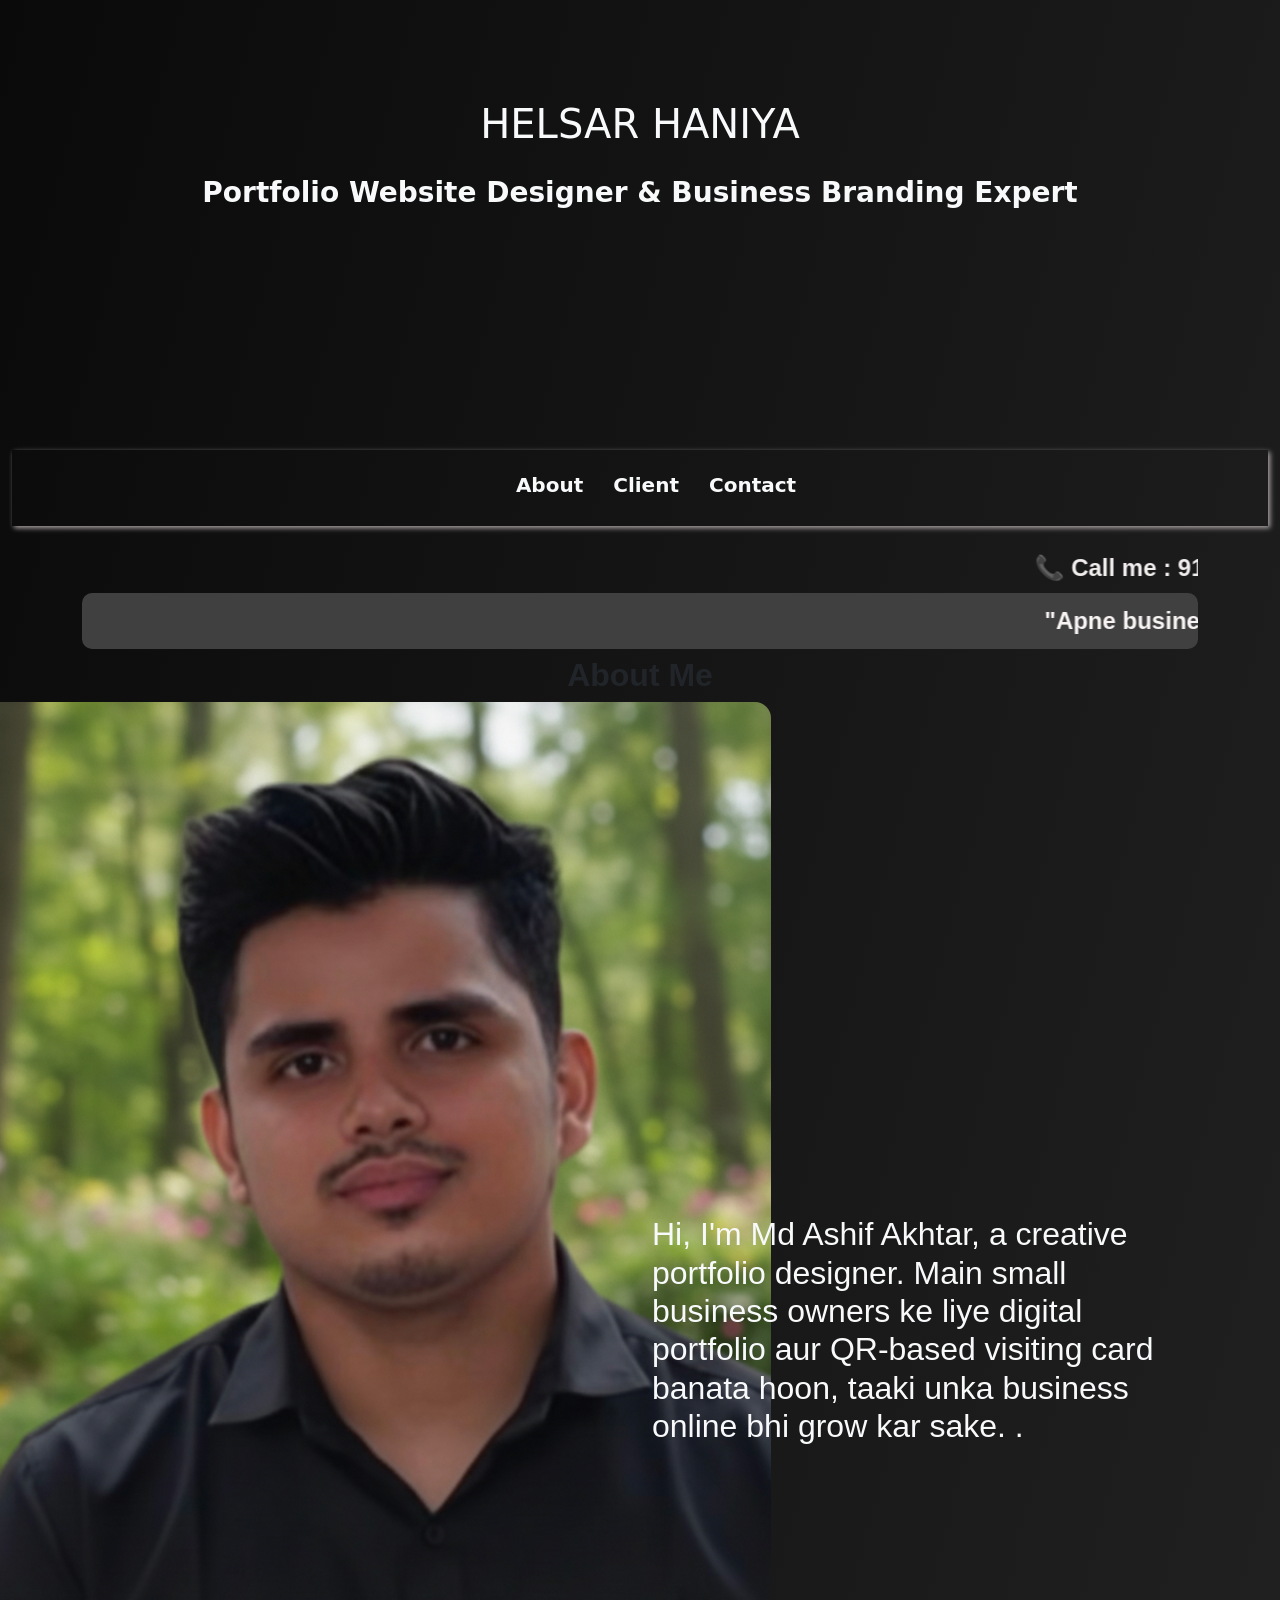
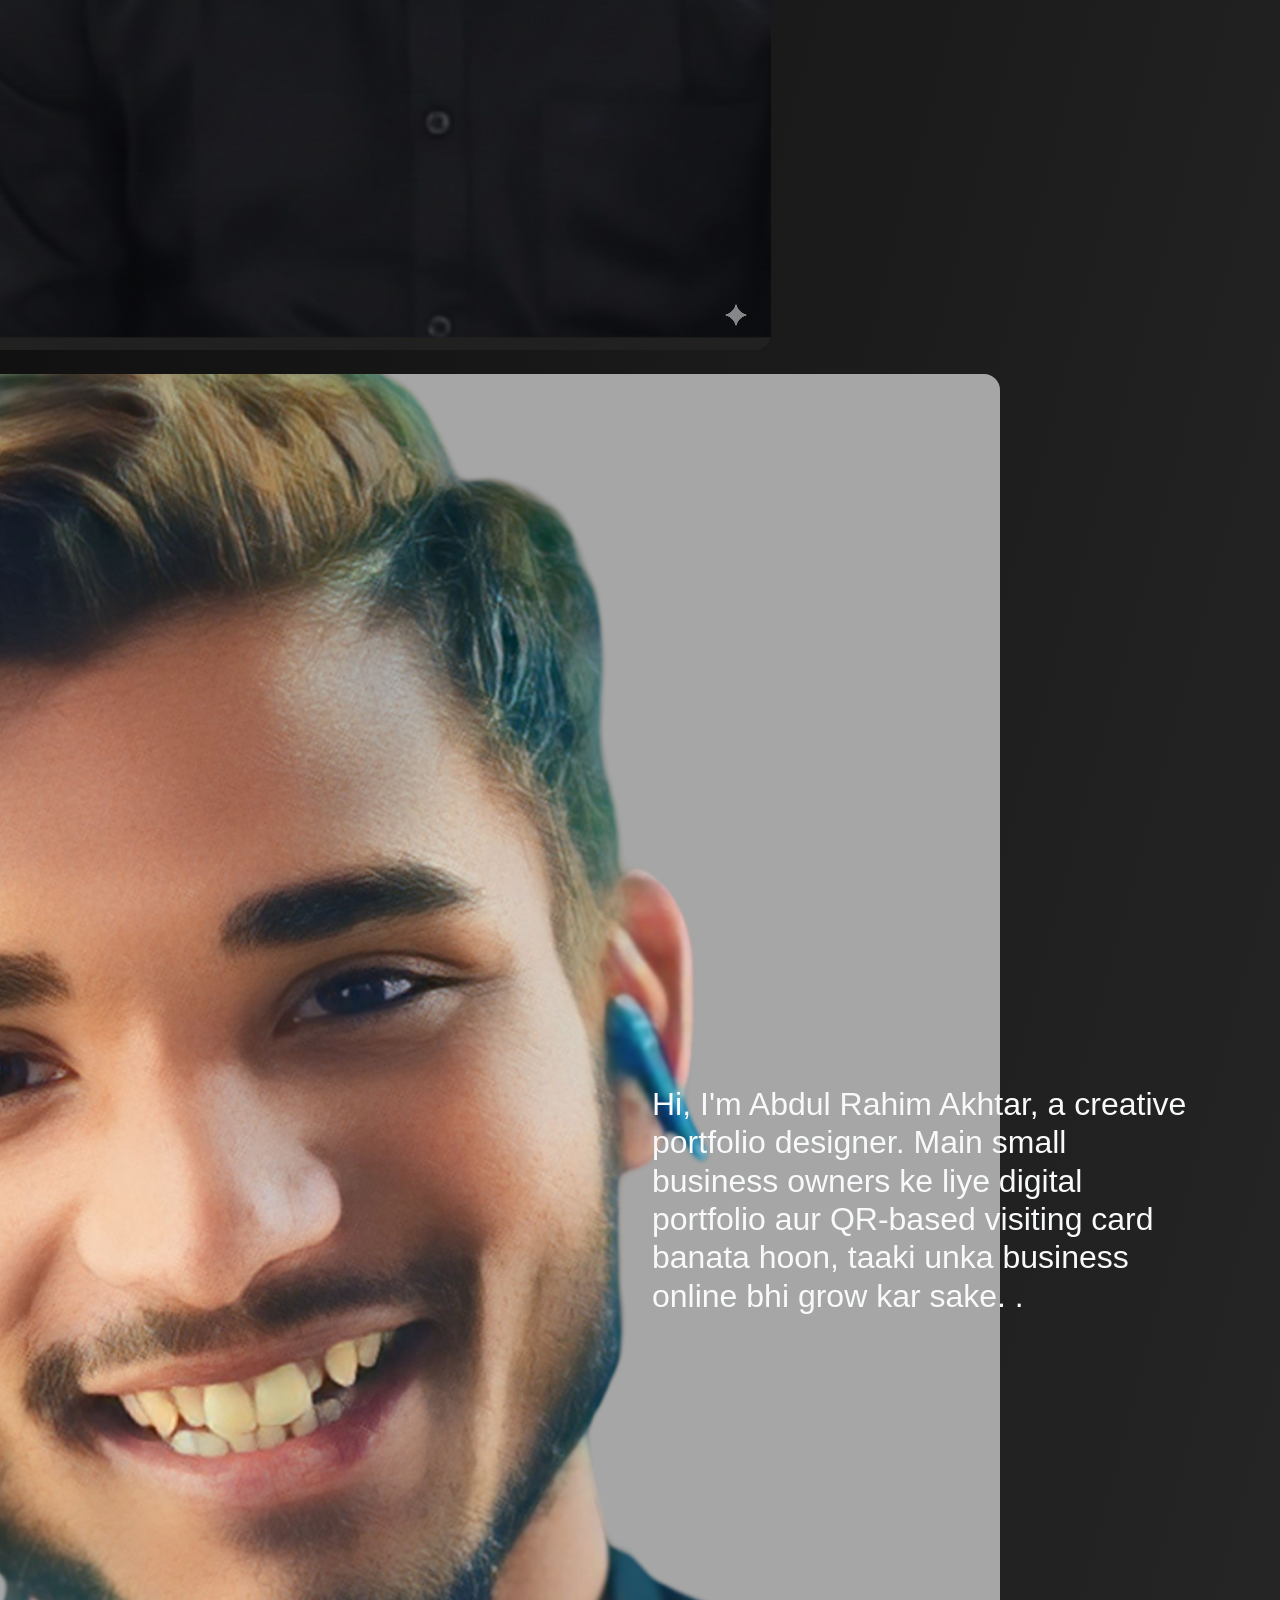
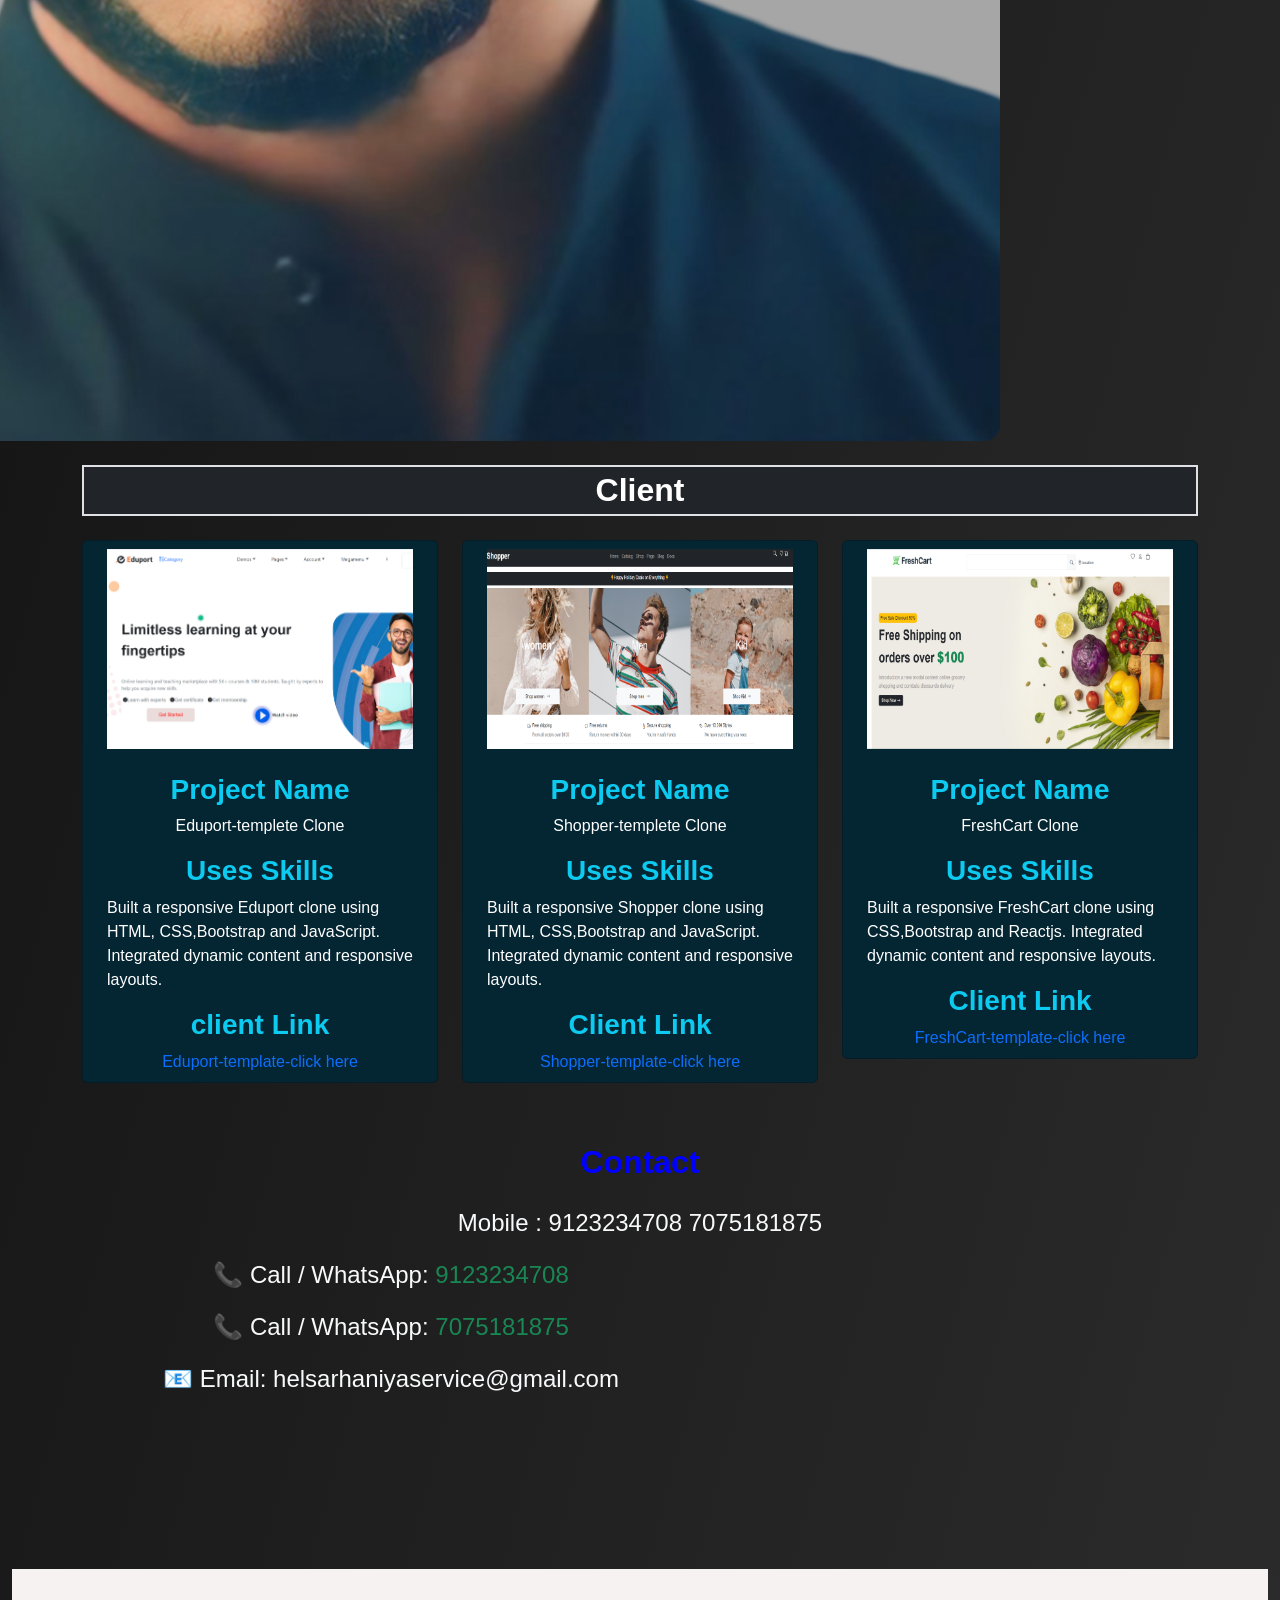
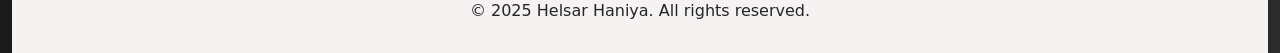
==== index.html @ 79b0de34 "Helsarhaniya" ====
<!DOCTYPE html>
<html lang="en">

<head>
  <meta charset="UTF-8">
  <meta name="viewport" content="width=device-width, initial-scale=1.0">
  <link href="https://cdn.jsdelivr.net/npm/bootstrap@5.3.2/dist/css/bootstrap.min.css" rel="stylesheet">
  <link rel="stylesheet" href="style.css">
  <link rel="stylesheet" href="https://cdn.jsdelivr.net/npm/bootstrap-icons@1.11.3/font/bootstrap-icons.css">

<link rel="stylesheet" href="https://cdnjs.cloudflare.com/ajax/libs/animate.css/4.1.1/animate.min.css"/>

<link href="https://unpkg.com/aos@2.3.1/dist/aos.css" rel="stylesheet">
<script src="https://unpkg.com/aos@2.3.1/dist/aos.js"></script>

  <script src="https://cdn.jsdelivr.net/npm/bootstrap@5.3.2/dist/js/bootstrap.bundle.min.js"></script>

  <title>HELSAR HANIYA | PORTFOLIO WEBSITE CREATOR</title>
</head>

<body class="container-fluid  text-white">
  <header class="col-12 col-sm-12 col-lg-12 animate__animated animate__fadeInDown">
    
    <h1 class="name text-light">HELSAR HANIYA</h1>
    <p class="fs-3 fw-bold skills mt-4 text-light">Portfolio Website Designer & Business Branding Expert</p>
   

  </header>

  <nav>
    <ul>
      <li><a class="text-light" href="#about">About</a></li>
       <li><a class="text-light" href="#project">Client</a></li>
      <li><a class="text-light" href="#Contacts">Contact</a></li>

    </ul>
  </nav>
  <div class="container text-light">
    <section id="about" class="about mt-4 ">
      <marquee behavior="scroll" direction="left" scrollamount="6" style="color:rgb(241, 237, 237); font-size:24px; font-weight:bold;">
   📞 Call me : 9123234708 | 7075181875
    
</marquee>
<marquee behavior="scroll" direction="left" scrollamount="6" style="background-color: rgb(65, 64, 64); color:rgb(249, 244, 244); font-size:24px; font-weight:bold; padding: 10px; border-radius: 10px;">
   "Apne business ka ek digital identity banayein! Custom Portfolio Website aur Visiting Card QR setup ke liye abhi contact karein"
</marquee>
 
      <h2 class="text-center fw-bold text-dark">About Me</h2>
      <div class="row">
        <div class="col-12 col-sm-6 col-lg-6 d-flex justify-content-center align-items-center">
          <img id="ashif" src="./image/ashif.png" class="rounded rounded-4"  alt="" data-aos="zoom-in">
        </div>

        <div id="intro" class="col-12 col-sm-6 col-lg-6 d-flex justify-content-center align-items-center">

          <h2 class="text-light mt-3"data-aos="fade-left">Hi, I'm Md Ashif Akhtar, a creative portfolio designer.  
Main small business owners ke liye digital portfolio aur QR-based visiting card banata hoon,  
taaki unka business online bhi grow kar sake.
            .</h2>
        </div>

          <div class="col-12 col-sm-6 col-lg-6 d-flex mt-4 justify-content-center align-items-center">
          <img id="abdul" src="./image/abdulrahim.PNG" class="rounded rounded-4"  alt="" data-aos="zoom-in">
        </div>

        <div id="intro" class="col-12 col-sm-6 col-lg-6 d-flex justify-content-center align-items-center">

          <h2 class="text-light mt-3"data-aos="fade-left">Hi, I'm Abdul Rahim Akhtar, a creative portfolio designer.  
Main small business owners ke liye digital portfolio aur QR-based visiting card banata hoon,  
taaki unka business online bhi grow kar sake.
            .</h2>
        </div>
      </div>
    </section>

    <section id="project">
          <h2 class="text-center fw-bold project border border-2 bg-dark text-white p-1 w-100 my-4">Client</h2>
          <div class="row">
            <div class="col-12 col-sm-12 col-lg-4 ">
              <div class="card px-4 py-2 technical-card">
                 <div class="carousel slide" data-bs-ride="carousel" id="eduport">
                  <div class="carousel-inner text-center">
                    <div class="carousel-item active " >
                      <img src="./image/edu-1.png"height="200" alt="">
                    </div>
                    <div class="carousel-item">
                      <img src="./image/edu-2.png"height="200" alt="">
                    </div>
                    <div class="carousel-item">
                      <img src="./image/edu-3.png"height="200" alt="">
                    </div>
                    <div class="carousel-item">
                      <img src="./image/edu-4.png"height="200" alt="">
                    </div>
                    <div class="carousel-item">
                      <img src="./image/edu-5.png"height="200" alt="">
                    </div>
                  </div>
                 </div>
                 <h3 class="text-center text-info mt-4 fw-bold">Project Name </h3>
                 <p class="text-center">Eduport-templete Clone</p>
                 <h3 class="text-center text-info fw-bold">Uses Skills</h3>
                 <p>Built a responsive Eduport clone using HTML, CSS,Bootstrap and JavaScript. Integrated dynamic content and responsive layouts.</p>
                 <h3 class="text-center text-info fw-bold">client Link</h3>
                  <a class="text-decoration-none text-center" href=" https://ashif82.github.io/eduport-tamplete/"target="_blank">Eduport-template-click here</a>
               
                 </div>
                 </div>

                 <div class="col-12 col-sm-12 col-lg-4 ">
                  <div class="card px-4 py-2 technical-card second-project">
                    <div class="carousel slide" data-bs-ride="carousel" id="eduport">
                      <div class="carousel-inner">
                        <div class="carousel-item active w-100">
                          <img src="./image/shopper-1.png"height="200"class="w-100" alt="">
                        </div>
                        <div class="carousel-item w-100">
                          <img src="./image/shopper-2.png"height="200"class="w-100" alt="">
                        </div>
                        <div class="carousel-item w-100">
                          <img src="./image/shopper-3.png"height="200"class="w-100" alt="">
                        </div>
                        <div class="carousel-item w-100">
                          <img src="./image/shopper-4.png"height="200"class="w-100" alt="">
                        </div>
                        <div class="carousel-item w-100">
                          <img src="./image/shopper-5.png"height="200"class="w-100" alt="">
                        </div>
                        <div class="carousel-item w-100">
                          <img src="./image/shoppper-6.png"height="200"class="w-100" alt="">
                        </div>
                      </div>
                    </div>
                    <h3 class="text-center text-info mt-4 fw-bold">Project Name </h3>
                    <p class="text-center">Shopper-templete Clone</p>
                    <h3 class="text-center text-info fw-bold">Uses Skills</h3>
                    <p>Built a responsive Shopper clone using HTML, CSS,Bootstrap and JavaScript. Integrated dynamic content and responsive layouts.</p>
                    <h3 class="text-center text-info fw-bold">Client Link</h3>
                     <a class="text-decoration-none text-center" href="https://ashif82.github.io/shopper-template/"target="_blank">Shopper-template-click here</a>
                    
                  </div>
                 </div>

                 <div class="col-12 col-sm-12 col-lg-4 ">
                  <div class="card px-4 py-2 technical-card second-project">
                    <div class="carousel slide" data-bs-ride="carousel" id="eduport">
                      <div class="carousel-inner">
                        <div class="carousel-item active w-100">
                          <img src="./image/freshcart1.png"height="200"class="w-100" alt="">
                        </div>
                        <div class="carousel-item w-100">
                          <img src="./image/freshcart2.png"height="200"class="w-100" alt="">
                        </div>
                        <div class="carousel-item w-100">
                          <img src="./image/freshcard3.png"height="200"class="w-100" alt="">
                        </div>
                        <div class="carousel-item w-100">
                          <img src="./image/freshcard4.png"height="200"class="w-100" alt="">
                        </div>
                      </div>
                    </div>
                    <h3 class="text-center text-info mt-4 fw-bold">Project Name </h3>
                    <p class="text-center">FreshCart Clone</p>
                    <h3 class="text-center text-info fw-bold">Uses Skills</h3>
                    <p>Built a responsive FreshCart clone using  CSS,Bootstrap and Reactjs. Integrated dynamic content and responsive layouts.</p>
                    <h3 class="text-center text-info fw-bold">Client Link</h3>
                     <a class="text-decoration-none text-center" href="https://ashif82.github.io/ReactProject/"target="_blank">FreshCart-template-click here</a>
                    
                  </div>
                 </div>
          </div>
        </section>
    </section>

    <section id="Contacts" class="l-contect">
      <div class="row">
        <h2 class="contact text-center">Contact</h2>
      <p class="text-center fs-4"></p>
      <p class="text-center fs-4">Mobile : 9123234708 7075181875</p>

      <div >
      <div class="col-12 col-md-6 col-lg-6">
        <p class="text-center fs-4">📞 Call / WhatsApp: <a href="https://wa.me/9123234708" class="text-decoration-none text-success">9123234708</a></p>
         <p class="text-center fs-4">📞 Call / WhatsApp: <a href="https://wa.me/9123234708" class="text-decoration-none text-success">7075181875</a></p>
      </div>
<div  class="col-12 col-md-6 col-lg-6">
  <p class="text-center fs-4">📧 Email: <a href="mailto:ashif.helsarhaniyaservice.com" class="text-decoration-none text-light">helsarhaniyaservice@gmail.com</a></p>
</div>

      </div>
      </div>

      <div class="row mt-4">
        <div class="col-12 col-sm-6 col-lg-6 ">
          <img src="./image/2.png" width="100%" alt="">
        </div>
        <div class="col-12 col-sm-6 col-lg-6" id="visiting-card"data-aos="fade-right">
          <img src="./image/1.png" width="100%" alt="">
        </div>


      </div>
       <div class="row mt-4">
        <div class="col-12 col-sm-6 col-lg-6 ">
          <img src="./image/2.png" width="100%" alt="">
        </div>
        <div class="col-12 col-sm-6 col-lg-6" id="visiting-card"data-aos="fade-right">
          <img src="./image/1.png" width="100%" alt="">
        </div>


      </div>


    </section>


  </div>
  <script>
  AOS.init({
    duration: 1200, // animation time
    once: true // ek hi baar chale
  });
</script>

  <footer class="text-center text-dark">
    &copy; 2025 Helsar Haniya. All rights reserved.
  </footer>
</body>

</html>
---- style.css ----
*{
    padding: 0;
    margin: 0;
}
body{
    background: linear-gradient(to bottom right, #0a0a0a, #2b2b2b);
  color: white;
    overflow-x: hidden;
   
}

@media(max-width:600px){
    .container-fluid{
        overflow-x: hidden;
    }
   header{
   width: 100%;
    background-image: url("https://mytasker.com/assets/images/WD-D-banner.jpg");
  
    
    height: 550px !important;
    color: rgb(14, 14, 14);
    padding: 100px 20px;
    text-align: center;
   } 
   #ashif{
    width: 100%;
    height: 600px !important;
   }
     #abdul{
    width: 100%;
    height: 500px !important;
   }
  
  
   nav ul{
    display: flex;
    flex-direction: column;
    gap: 5px !important;
   }
   .ts{
    font-size: 20px;
    padding: 0px;
    /* margin-top: 20px; */
}
.tss{
    margin-top: 20px;
}
.abouts{
    margin-top: 15px;
    font-family:system-ui, -apple-system, BlinkMacSystemFont, 'Segoe UI', Roboto, Oxygen, Ubuntu, Cantarell, 'Open Sans', 'Helvetica Neue', sans-serif;
}

   
}
@media(max-width:800px){
    header{
     height: 300px !important;
    } 
   
    nav ul{
     display: flex;
     flex-direction: column;
     gap: 5px !important;
    }
    .second-project{
        margin-top: 20px;
    }
    .ts{
        font-size: 20px;
        padding: 30px;  
    }
    .tss{
        margin-top: 20px;
    }
    #visiting-card{
        margin-top: 20px;
    }
     #ashif{
    width: 100%;
    height: 400px;
   }
     #abdul{
    width: 100%;
    height: 400px;
   }
  
   
    
 }
 @media(min-width:800px){
    .ts{
        font-size: 18px;
        padding: 70px;
 
    }
    .tss{
        margin-top: 10px;
    }
   
 }
header{
    width: 100%;
    background-image: url("https://mytasker.com/assets/images/WD-D-banner.jpg");
    background-position:center;
    background-size:cover;
    background-repeat:no-repeat;
    
    height: 450px;
    color: rgb(14, 14, 14);
    padding: 100px 20px;
    text-align: center;
    
} 
nav{
    box-shadow: 2px 2px 5px rgb(175, 167, 167);
    padding: 10px;
   }
nav ul{
    display: flex;
    justify-content: center;
    gap: 30px;
}
nav ul li{
    list-style: none;
    margin-top: 10px;
    font-weight:700;
    font-size: 20px;
}
nav ul li a{
   text-decoration: none;
   color: black;
  
}
.container{
    font-family:arial
}

.Door ,.Windows,.about-me ,.html , .css , .javascript , .reactjs , .bootstrap , .mysql,.contact{
    color:blue;
    font-weight: bold;
}
.technical-card{
    transition: 0.5s;
    background-color: rgb(4, 37, 50);
    color: white;
}
.technical-card:hover{
    box-shadow: 2px 2px 5px 2px rgb(224, 224, 226), -2px -2px 5px 2px rgb(224, 224, 226);
    transform: translateY(-10px);
    transition: 0.5s;
}
/* section{
    width: 85%;
  margin: auto;
} */
.l-contect{
    padding: 60px 60px;
    font-family: arial;
}
footer{
    background-color: rgb(247, 242, 242);
    padding: 30px 20px;
}
@keyframes profils {
    from {
      opacity: 0;
      transform: translateX(-500px)translateY(360px);
    }
    to {
      opacity: 1;
      transform: translateX(0)translateY(0); 
    }
  }
  @keyframes about {
    from{
        opacity: 0;
        transform: translateX(500px)translateY(-360px);
    }
    to{
        opacity: 1;
        transform: translateX(0)translateY(0);
    } 
  }
  @keyframes name{
    from{
        opacity: 0;
        transform: translateY(-15px);
    }
    to{
        opacity: 1;
        transform: translateY(0);
    }
  }
  @keyframes skill{
    from{
        opacity: 0;
        transform: translateY(-15px);
    }
    to{
        opacity: 1;
        transform: translateY(0);
       
    }
  }
 
  #intro{
    font-family:'Gill Sans', 'Gill Sans MT', Calibri, 'Trebuchet MS', sans-serif;
  }
  .profiles{
    animation: profils 4s ease-in-out;
  }
  .abouts{
    animation: about 4s ease-in-out;
    font-family: arial;
  }
  .name{
    animation: name 2s ease-in-out;
  }
  .skills{
    animation: skill 5s  ease-in-out ;
  }
  #t-skills{
    margin-top: 50px;
  }
  #giticon{
    display: flex;
    justify-content: center;
    align-items: center;  
}
#door{
    margin-top: 60px;
    
}

   #select{
    display: flex;
    gap: 25px;
    overflow-x: auto;
    overflow-y: hidden;
    padding: 14px;
    scroll-behavior: smooth;
    -webkit-overflow-scrolling: touch;
    scroll-snap-type: x mandatory; 
  }
  #select::-webkit-scrollbar {
  display: none;        
}
.images{
    border: 10px solid rgb(228, 222, 222);
      transition: all 0.5s ease-in-out;
}
.images:hover{
    width:220px ;
    height: 220px;
   

}
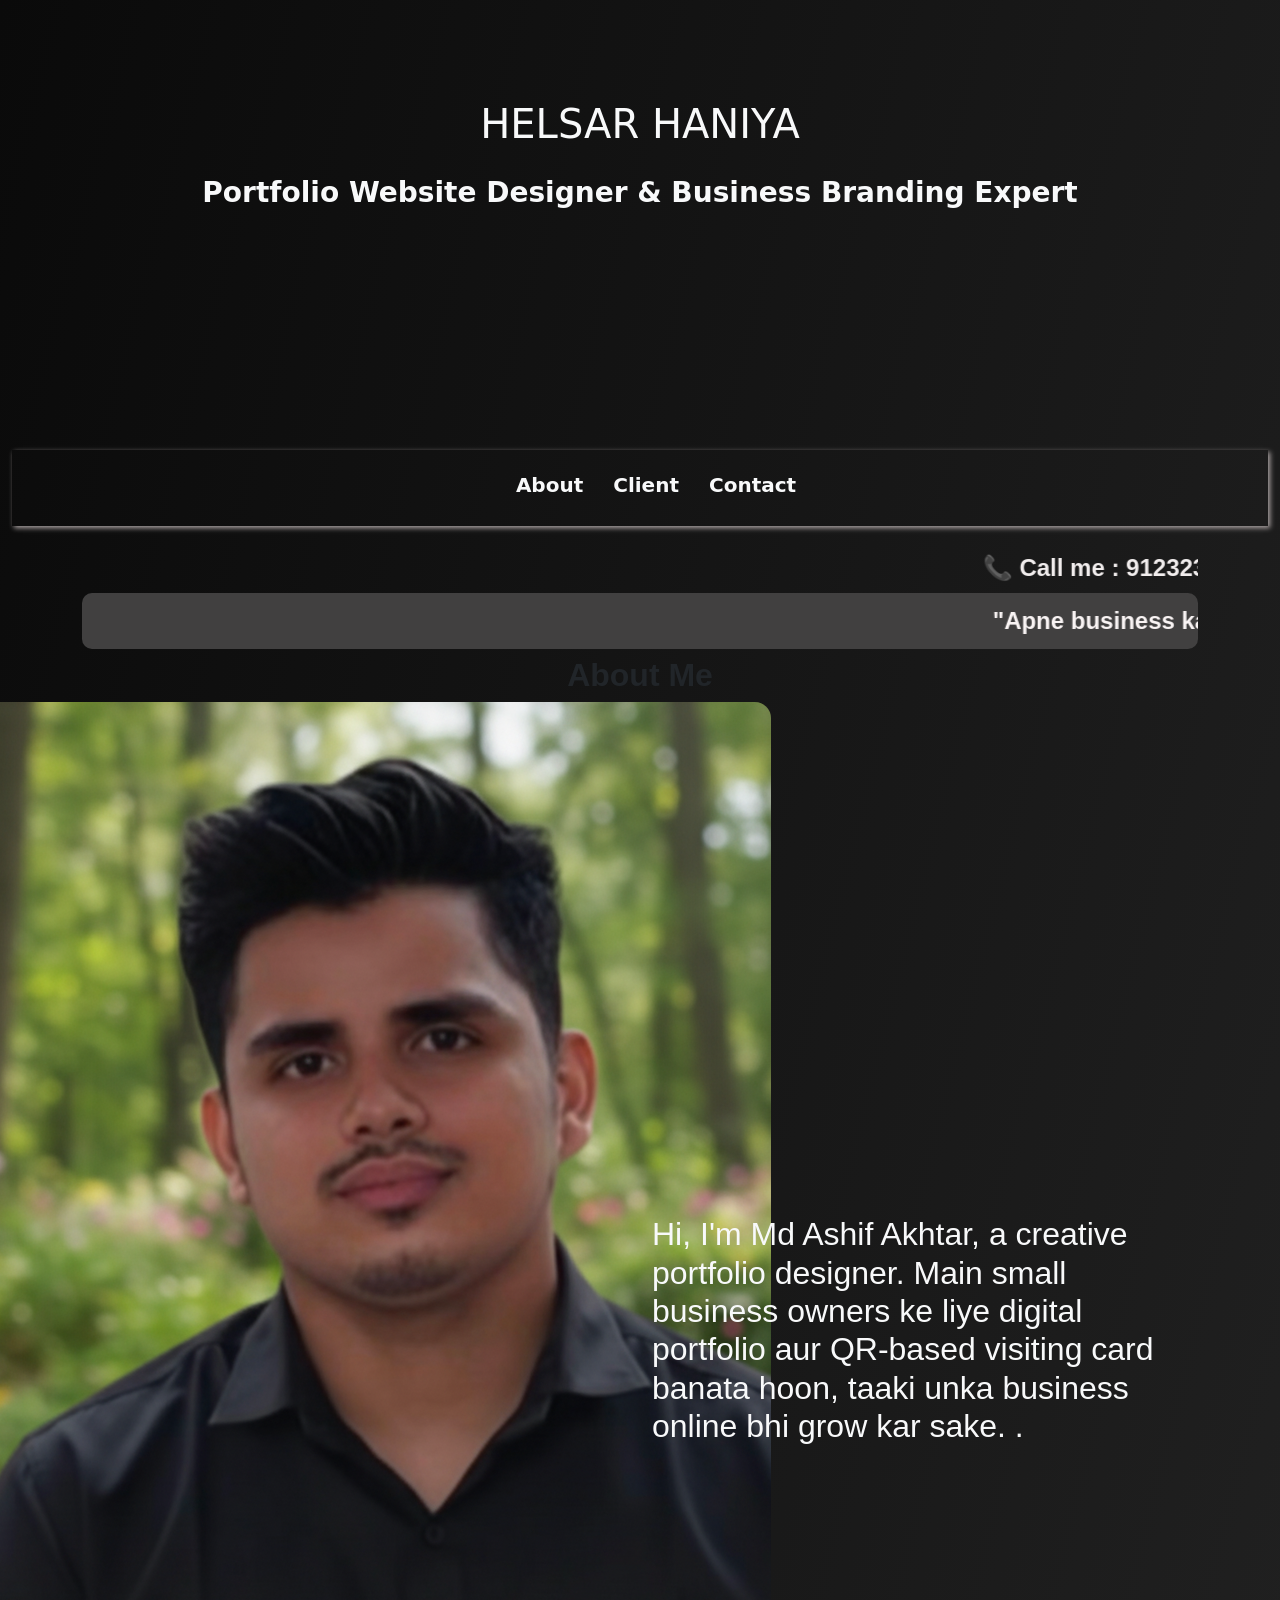
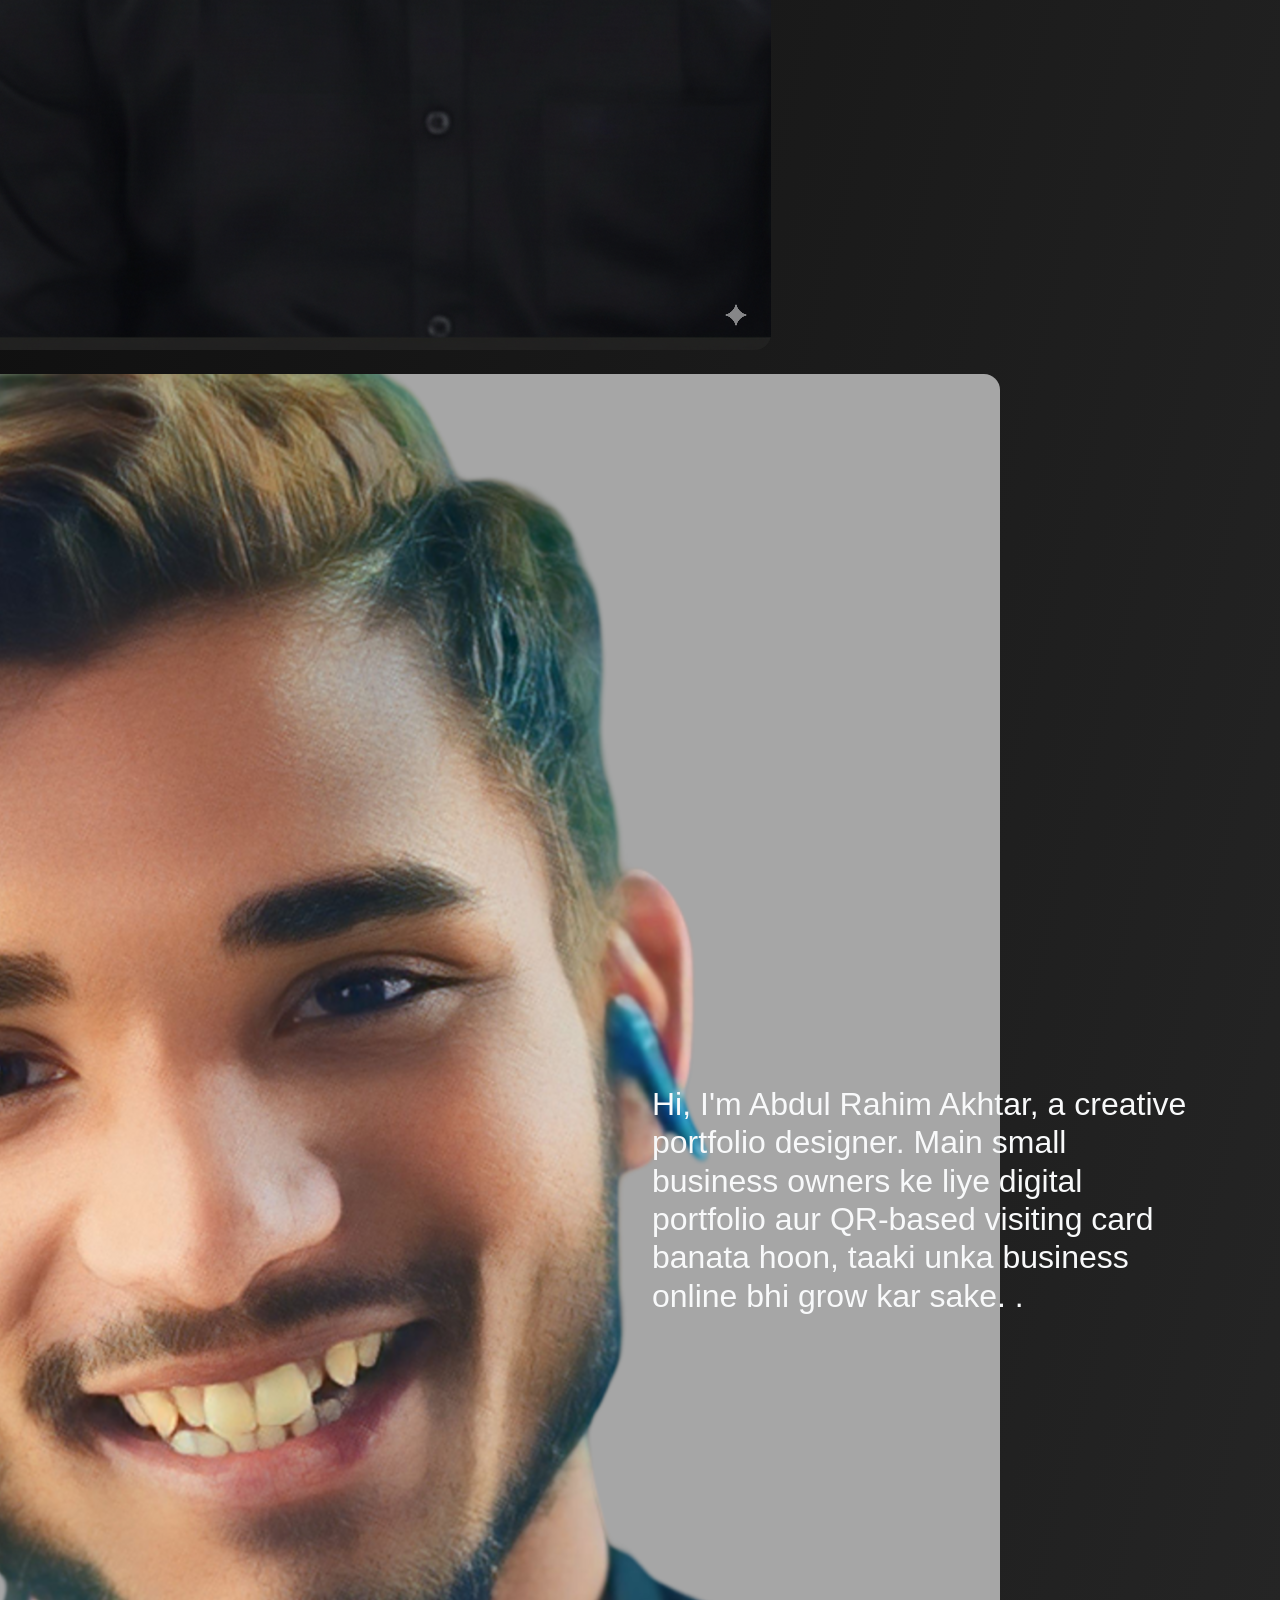
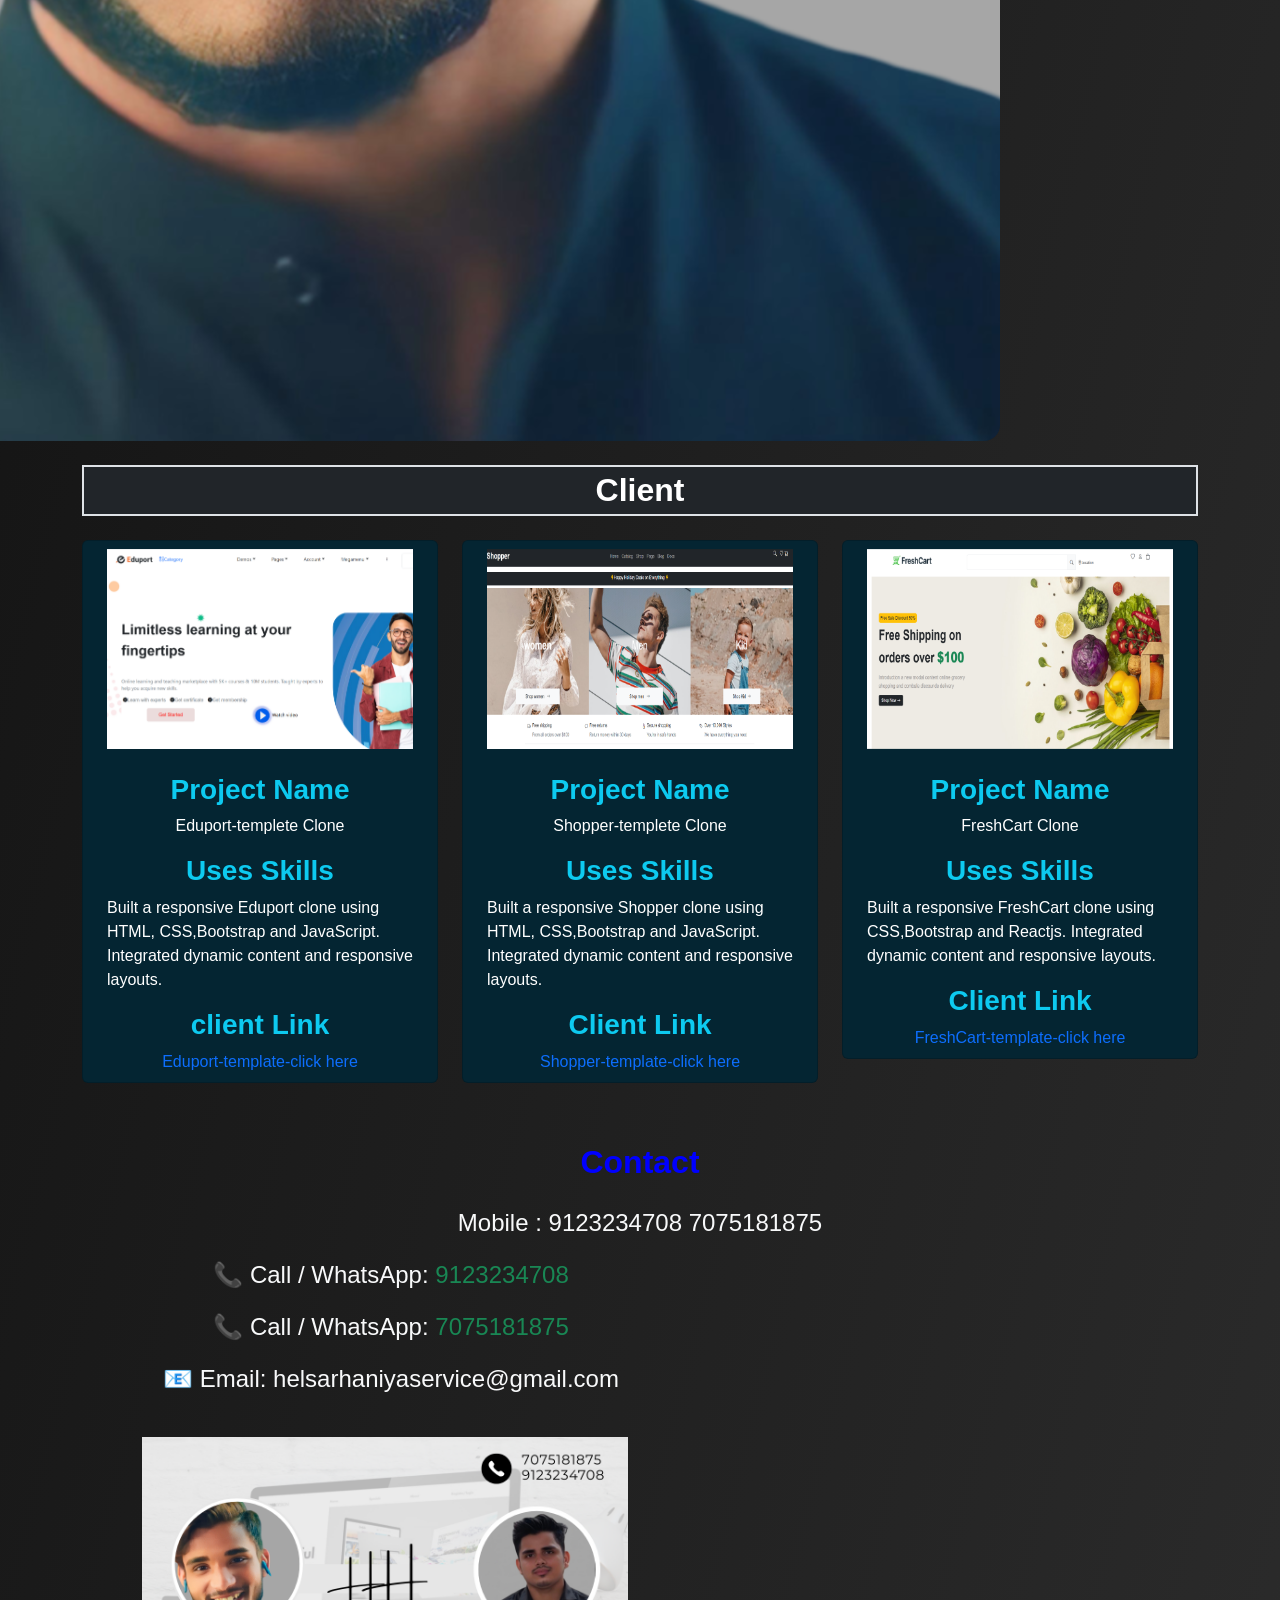
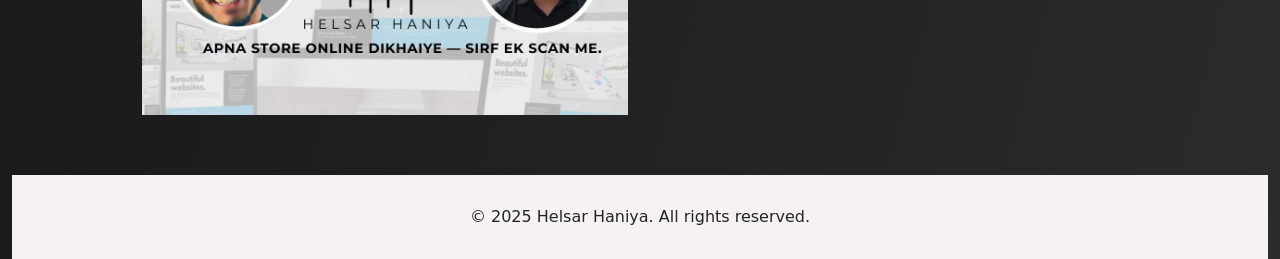
==== commit 87db7cf2: "added qe" ====
--- a/index.html
+++ b/index.html
@@ -190,22 +190,13 @@
       </div>
       </div>
 
-      <div class="row mt-4">
-        <div class="col-12 col-sm-6 col-lg-6 ">
-          <img src="./image/2.png" width="100%" alt="">
-        </div>
-        <div class="col-12 col-sm-6 col-lg-6" id="visiting-card"data-aos="fade-right">
-          <img src="./image/1.png" width="100%" alt="">
-        </div>
-
-
-      </div>
+     
        <div class="row mt-4">
         <div class="col-12 col-sm-6 col-lg-6 ">
-          <img src="./image/2.png" width="100%" alt="">
+          <img src="./image/1.png" width="100%" height="" alt="">
         </div>
         <div class="col-12 col-sm-6 col-lg-6" id="visiting-card"data-aos="fade-right">
-          <img src="./image/1.png" width="100%" alt="">
+          <img src="./image/2.png" width="100%" height="" alt="">
         </div>
 
 
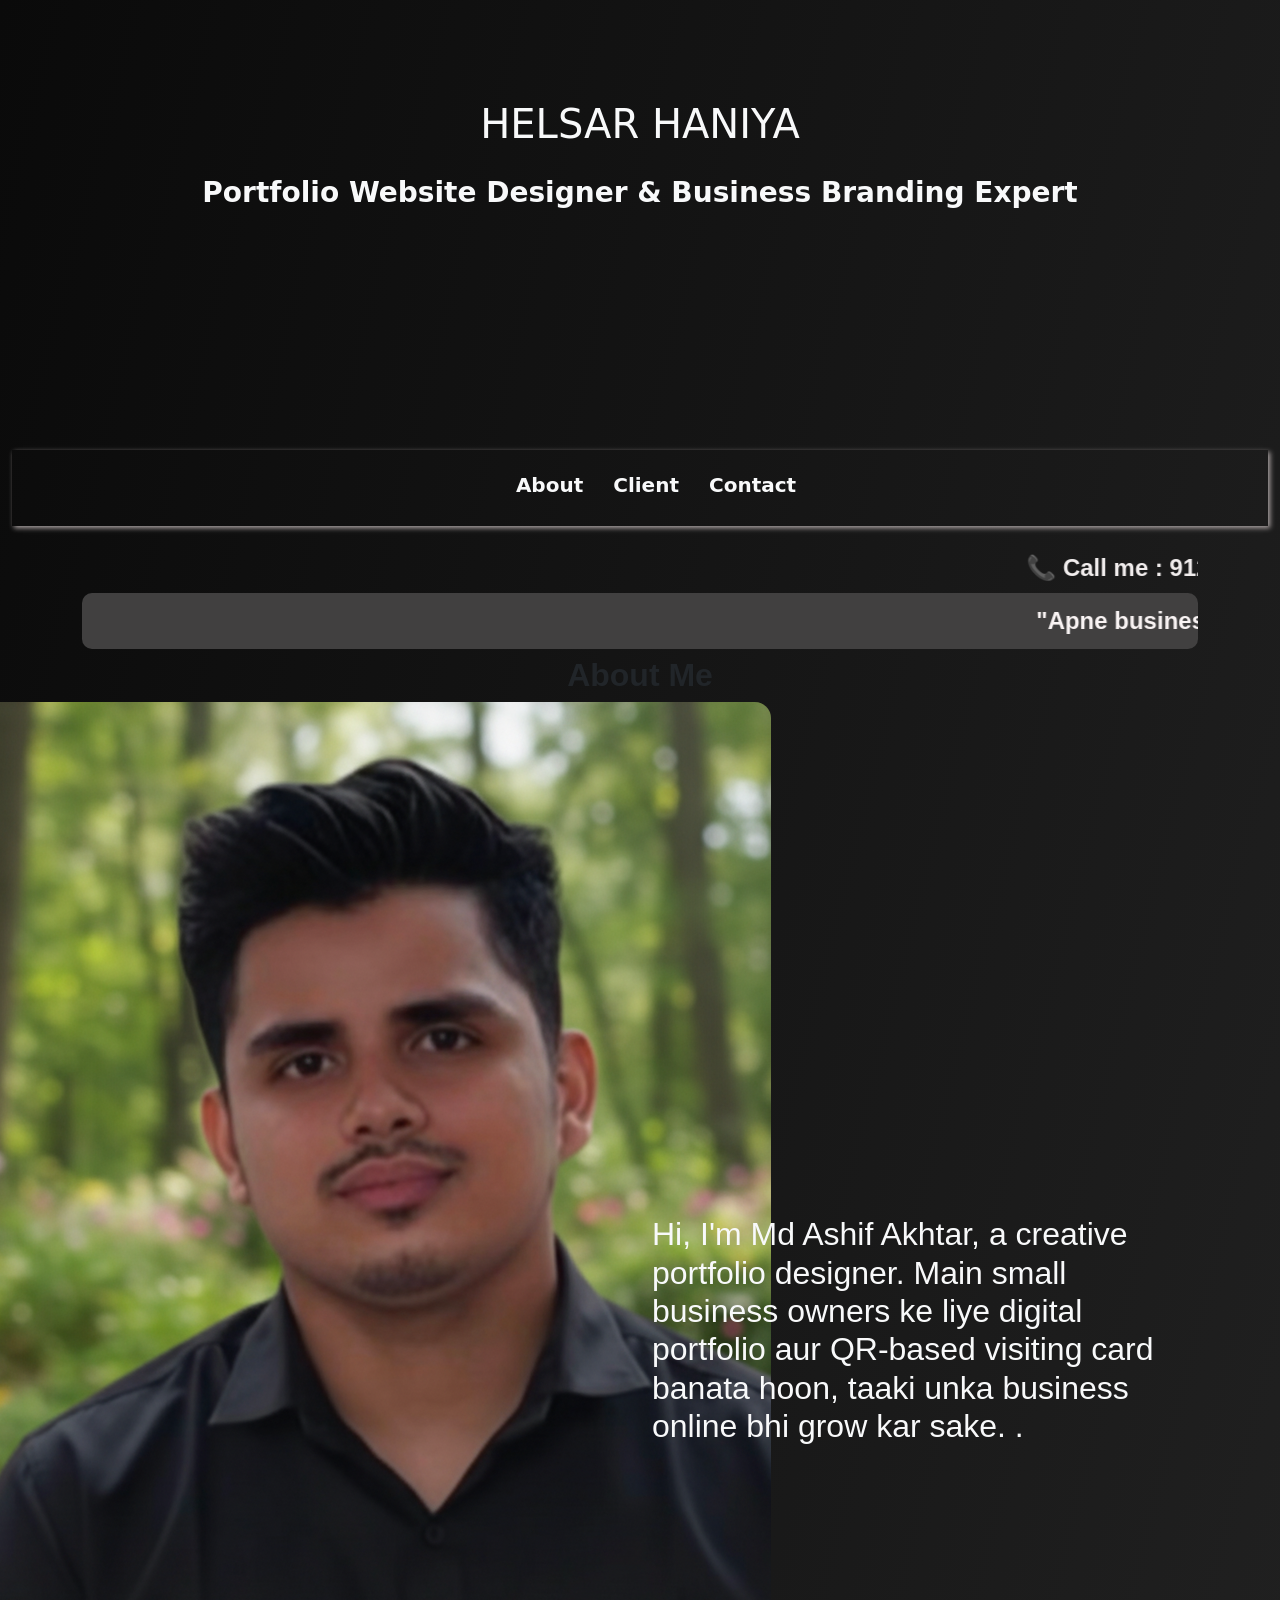
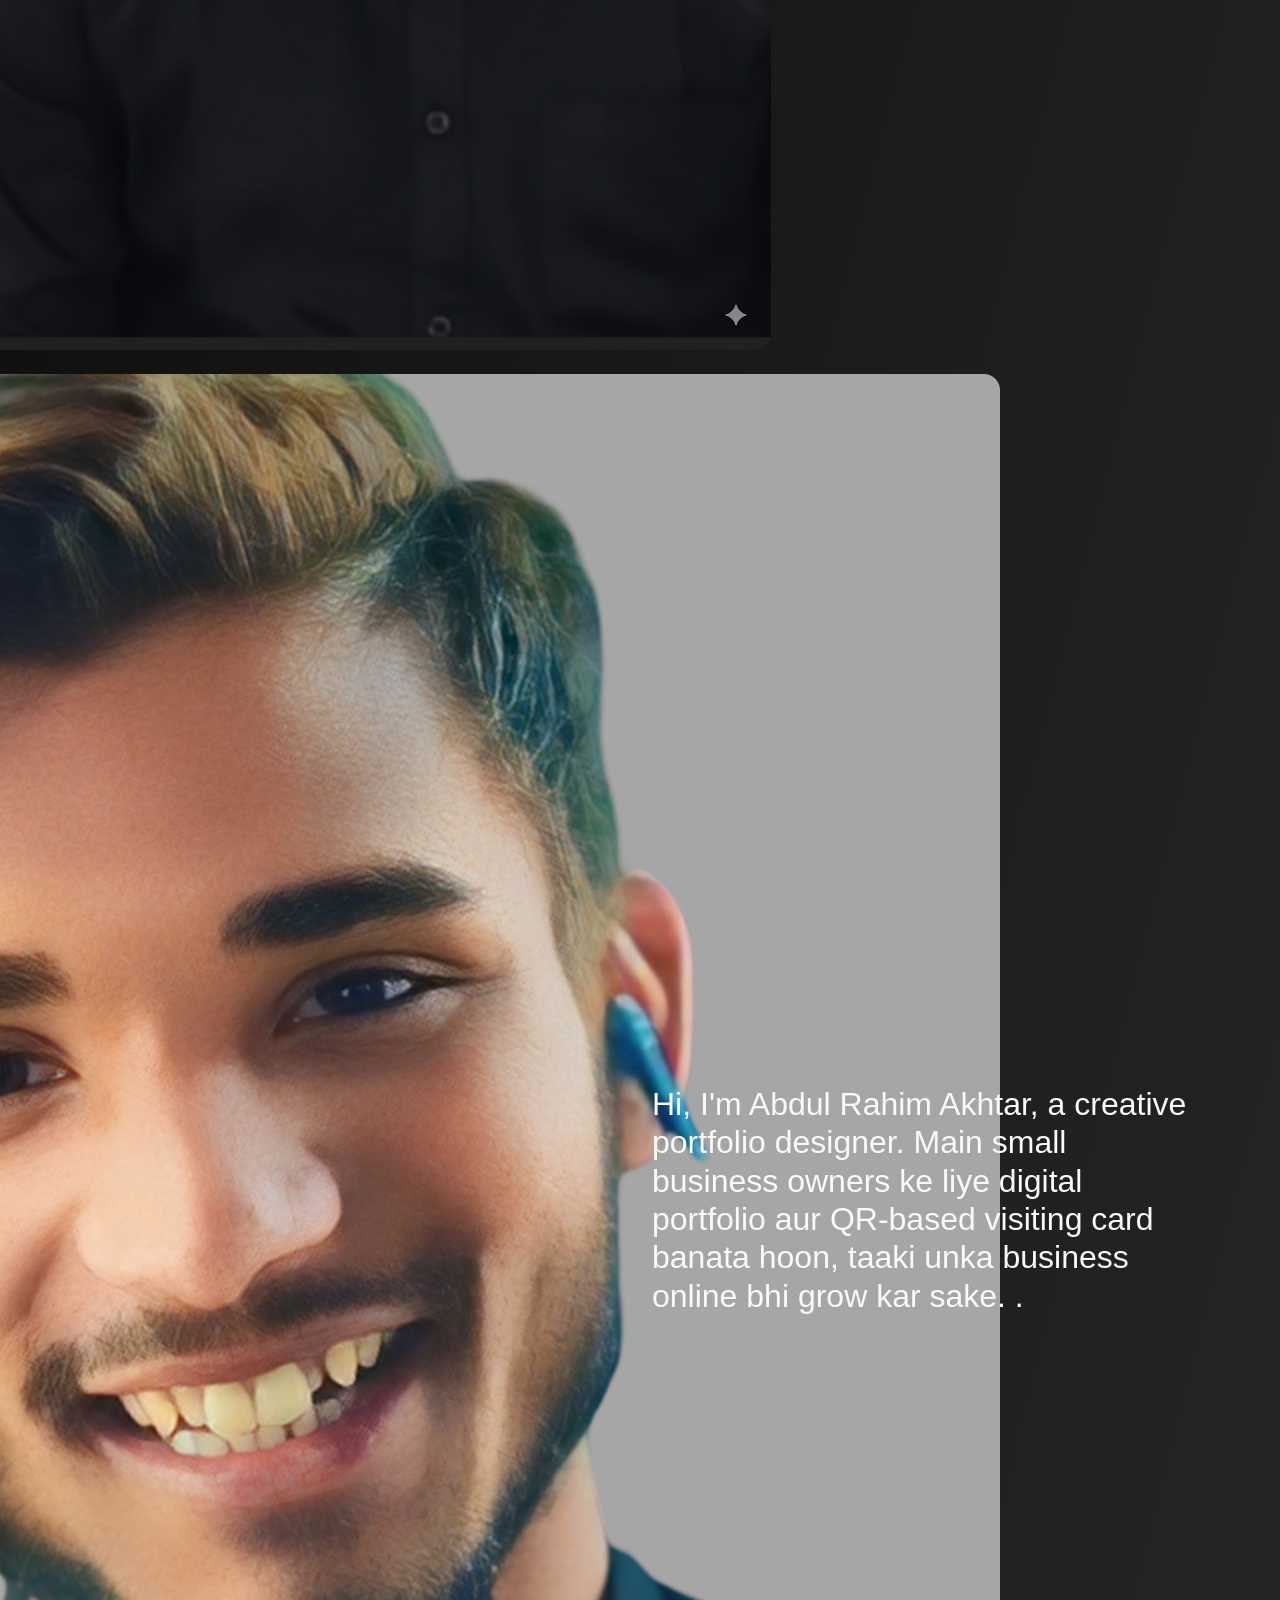
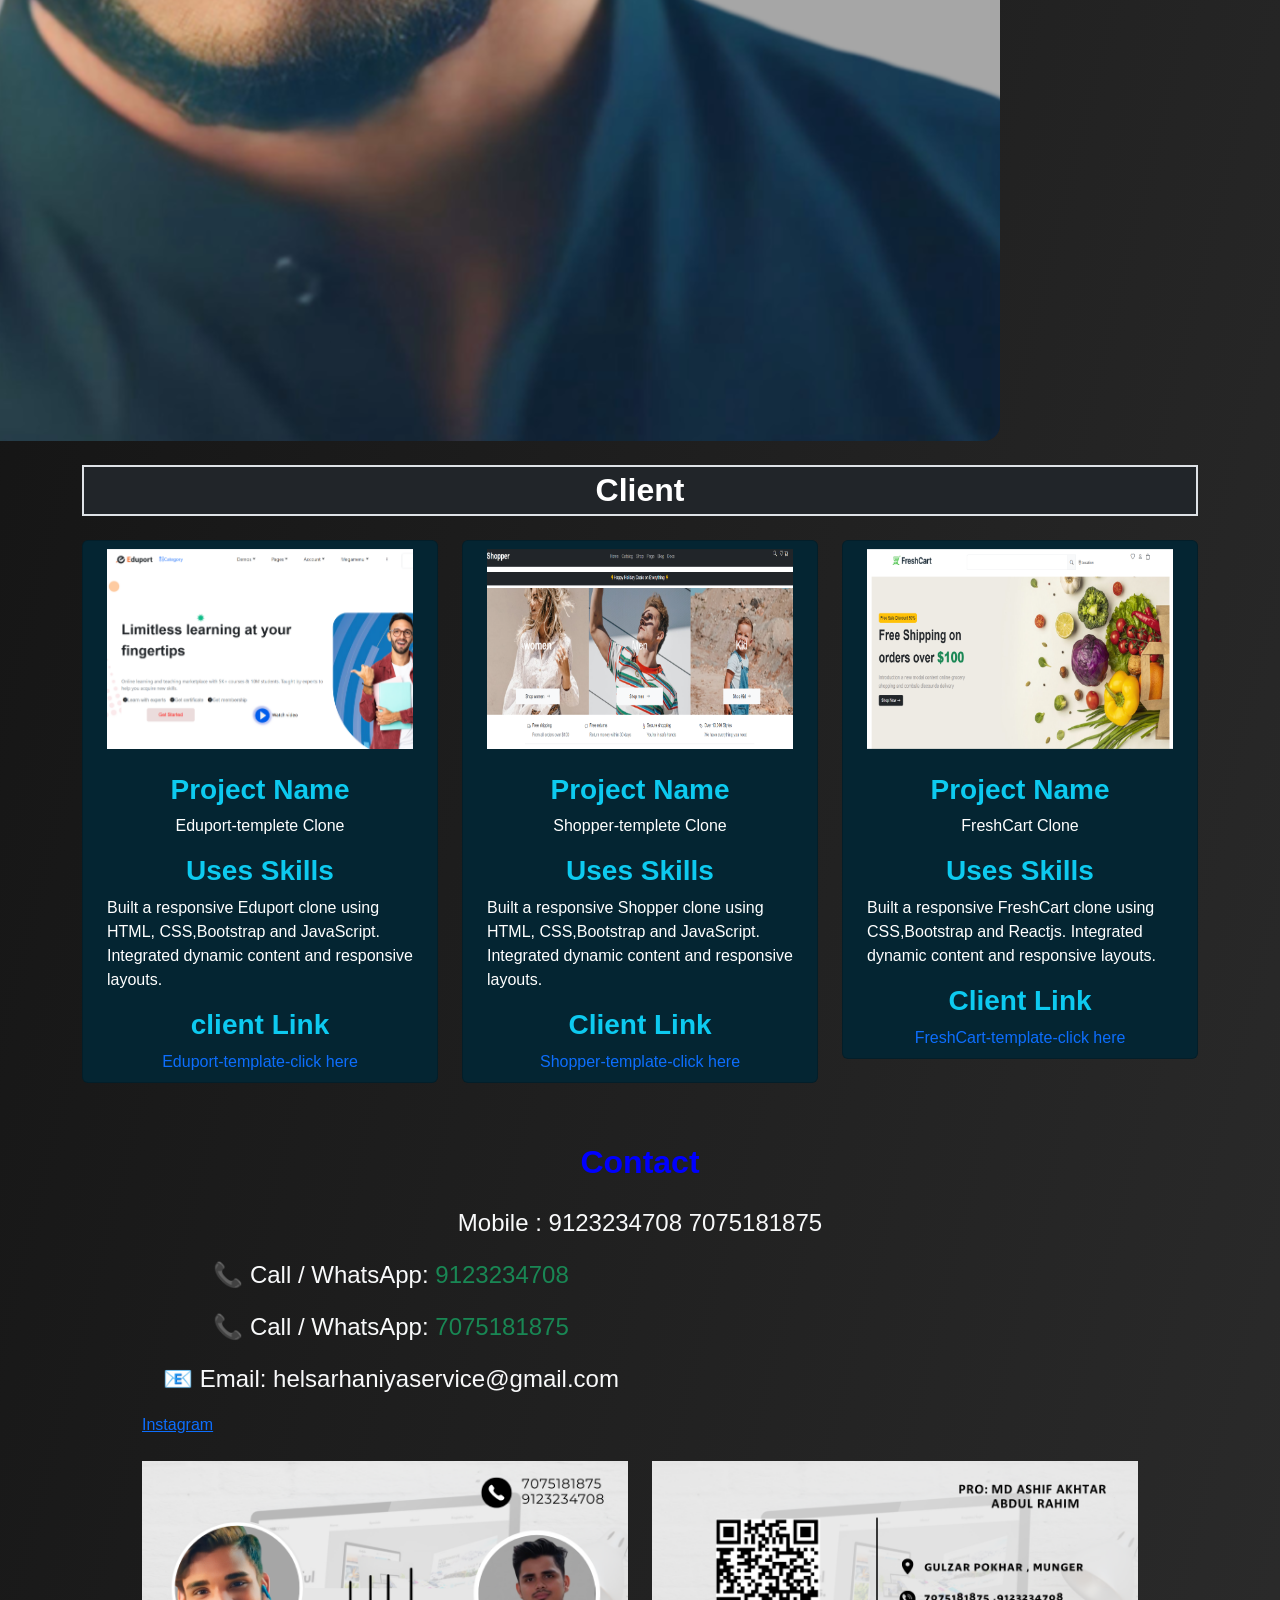
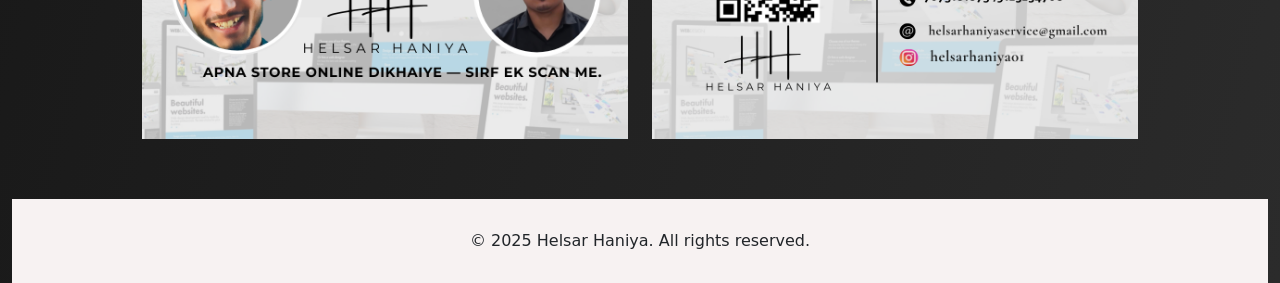
==== commit cbfb7d2d: "add instagram" ====
--- a/index.html
+++ b/index.html
@@ -8,10 +8,10 @@
   <link rel="stylesheet" href="style.css">
   <link rel="stylesheet" href="https://cdn.jsdelivr.net/npm/bootstrap-icons@1.11.3/font/bootstrap-icons.css">
 
-<link rel="stylesheet" href="https://cdnjs.cloudflare.com/ajax/libs/animate.css/4.1.1/animate.min.css"/>
-
-<link href="https://unpkg.com/aos@2.3.1/dist/aos.css" rel="stylesheet">
-<script src="https://unpkg.com/aos@2.3.1/dist/aos.js"></script>
+  <link rel="stylesheet" href="https://cdnjs.cloudflare.com/ajax/libs/animate.css/4.1.1/animate.min.css" />
+
+  <link href="https://unpkg.com/aos@2.3.1/dist/aos.css" rel="stylesheet">
+  <script src="https://unpkg.com/aos@2.3.1/dist/aos.js"></script>
 
   <script src="https://cdn.jsdelivr.net/npm/bootstrap@5.3.2/dist/js/bootstrap.bundle.min.js"></script>
 
@@ -20,182 +20,199 @@
 
 <body class="container-fluid  text-white">
   <header class="col-12 col-sm-12 col-lg-12 animate__animated animate__fadeInDown">
-    
+
     <h1 class="name text-light">HELSAR HANIYA</h1>
     <p class="fs-3 fw-bold skills mt-4 text-light">Portfolio Website Designer & Business Branding Expert</p>
-   
+
 
   </header>
 
   <nav>
     <ul>
       <li><a class="text-light" href="#about">About</a></li>
-       <li><a class="text-light" href="#project">Client</a></li>
+      <li><a class="text-light" href="#project">Client</a></li>
       <li><a class="text-light" href="#Contacts">Contact</a></li>
 
     </ul>
   </nav>
   <div class="container text-light">
     <section id="about" class="about mt-4 ">
-      <marquee behavior="scroll" direction="left" scrollamount="6" style="color:rgb(241, 237, 237); font-size:24px; font-weight:bold;">
-   📞 Call me : 9123234708 | 7075181875
-    
-</marquee>
-<marquee behavior="scroll" direction="left" scrollamount="6" style="background-color: rgb(65, 64, 64); color:rgb(249, 244, 244); font-size:24px; font-weight:bold; padding: 10px; border-radius: 10px;">
-   "Apne business ka ek digital identity banayein! Custom Portfolio Website aur Visiting Card QR setup ke liye abhi contact karein"
-</marquee>
- 
+      <marquee behavior="scroll" direction="left" scrollamount="6"
+        style="color:rgb(241, 237, 237); font-size:24px; font-weight:bold;">
+        📞 Call me : 9123234708 | 7075181875
+
+      </marquee>
+      <marquee behavior="scroll" direction="left" scrollamount="6"
+        style="background-color: rgb(65, 64, 64); color:rgb(249, 244, 244); font-size:24px; font-weight:bold; padding: 10px; border-radius: 10px;">
+        "Apne business ka ek digital identity banayein! Custom Portfolio Website aur Visiting Card QR setup ke liye abhi
+        contact karein"
+      </marquee>
+
       <h2 class="text-center fw-bold text-dark">About Me</h2>
       <div class="row">
         <div class="col-12 col-sm-6 col-lg-6 d-flex justify-content-center align-items-center">
-          <img id="ashif" src="./image/ashif.png" class="rounded rounded-4"  alt="" data-aos="zoom-in">
+          <img id="ashif" src="./image/ashif.png" class="rounded rounded-4" alt="" data-aos="zoom-in">
         </div>
 
         <div id="intro" class="col-12 col-sm-6 col-lg-6 d-flex justify-content-center align-items-center">
 
-          <h2 class="text-light mt-3"data-aos="fade-left">Hi, I'm Md Ashif Akhtar, a creative portfolio designer.  
-Main small business owners ke liye digital portfolio aur QR-based visiting card banata hoon,  
-taaki unka business online bhi grow kar sake.
+          <h2 class="text-light mt-3" data-aos="fade-left">Hi, I'm Md Ashif Akhtar, a creative portfolio designer.
+            Main small business owners ke liye digital portfolio aur QR-based visiting card banata hoon,
+            taaki unka business online bhi grow kar sake.
             .</h2>
         </div>
 
-          <div class="col-12 col-sm-6 col-lg-6 d-flex mt-4 justify-content-center align-items-center">
-          <img id="abdul" src="./image/abdulrahim.PNG" class="rounded rounded-4"  alt="" data-aos="zoom-in">
+        <div class="col-12 col-sm-6 col-lg-6 d-flex mt-4 justify-content-center align-items-center">
+          <img id="abdul" src="./image/abdulrahim.PNG" class="rounded rounded-4" alt="" data-aos="zoom-in">
         </div>
 
         <div id="intro" class="col-12 col-sm-6 col-lg-6 d-flex justify-content-center align-items-center">
 
-          <h2 class="text-light mt-3"data-aos="fade-left">Hi, I'm Abdul Rahim Akhtar, a creative portfolio designer.  
-Main small business owners ke liye digital portfolio aur QR-based visiting card banata hoon,  
-taaki unka business online bhi grow kar sake.
+          <h2 class="text-light mt-3" data-aos="fade-left">Hi, I'm Abdul Rahim Akhtar, a creative portfolio designer.
+            Main small business owners ke liye digital portfolio aur QR-based visiting card banata hoon,
+            taaki unka business online bhi grow kar sake.
             .</h2>
         </div>
       </div>
     </section>
 
     <section id="project">
-          <h2 class="text-center fw-bold project border border-2 bg-dark text-white p-1 w-100 my-4">Client</h2>
-          <div class="row">
-            <div class="col-12 col-sm-12 col-lg-4 ">
-              <div class="card px-4 py-2 technical-card">
-                 <div class="carousel slide" data-bs-ride="carousel" id="eduport">
-                  <div class="carousel-inner text-center">
-                    <div class="carousel-item active " >
-                      <img src="./image/edu-1.png"height="200" alt="">
-                    </div>
-                    <div class="carousel-item">
-                      <img src="./image/edu-2.png"height="200" alt="">
-                    </div>
-                    <div class="carousel-item">
-                      <img src="./image/edu-3.png"height="200" alt="">
-                    </div>
-                    <div class="carousel-item">
-                      <img src="./image/edu-4.png"height="200" alt="">
-                    </div>
-                    <div class="carousel-item">
-                      <img src="./image/edu-5.png"height="200" alt="">
-                    </div>
-                  </div>
-                 </div>
-                 <h3 class="text-center text-info mt-4 fw-bold">Project Name </h3>
-                 <p class="text-center">Eduport-templete Clone</p>
-                 <h3 class="text-center text-info fw-bold">Uses Skills</h3>
-                 <p>Built a responsive Eduport clone using HTML, CSS,Bootstrap and JavaScript. Integrated dynamic content and responsive layouts.</p>
-                 <h3 class="text-center text-info fw-bold">client Link</h3>
-                  <a class="text-decoration-none text-center" href=" https://ashif82.github.io/eduport-tamplete/"target="_blank">Eduport-template-click here</a>
-               
-                 </div>
-                 </div>
-
-                 <div class="col-12 col-sm-12 col-lg-4 ">
-                  <div class="card px-4 py-2 technical-card second-project">
-                    <div class="carousel slide" data-bs-ride="carousel" id="eduport">
-                      <div class="carousel-inner">
-                        <div class="carousel-item active w-100">
-                          <img src="./image/shopper-1.png"height="200"class="w-100" alt="">
-                        </div>
-                        <div class="carousel-item w-100">
-                          <img src="./image/shopper-2.png"height="200"class="w-100" alt="">
-                        </div>
-                        <div class="carousel-item w-100">
-                          <img src="./image/shopper-3.png"height="200"class="w-100" alt="">
-                        </div>
-                        <div class="carousel-item w-100">
-                          <img src="./image/shopper-4.png"height="200"class="w-100" alt="">
-                        </div>
-                        <div class="carousel-item w-100">
-                          <img src="./image/shopper-5.png"height="200"class="w-100" alt="">
-                        </div>
-                        <div class="carousel-item w-100">
-                          <img src="./image/shoppper-6.png"height="200"class="w-100" alt="">
-                        </div>
-                      </div>
-                    </div>
-                    <h3 class="text-center text-info mt-4 fw-bold">Project Name </h3>
-                    <p class="text-center">Shopper-templete Clone</p>
-                    <h3 class="text-center text-info fw-bold">Uses Skills</h3>
-                    <p>Built a responsive Shopper clone using HTML, CSS,Bootstrap and JavaScript. Integrated dynamic content and responsive layouts.</p>
-                    <h3 class="text-center text-info fw-bold">Client Link</h3>
-                     <a class="text-decoration-none text-center" href="https://ashif82.github.io/shopper-template/"target="_blank">Shopper-template-click here</a>
-                    
-                  </div>
-                 </div>
-
-                 <div class="col-12 col-sm-12 col-lg-4 ">
-                  <div class="card px-4 py-2 technical-card second-project">
-                    <div class="carousel slide" data-bs-ride="carousel" id="eduport">
-                      <div class="carousel-inner">
-                        <div class="carousel-item active w-100">
-                          <img src="./image/freshcart1.png"height="200"class="w-100" alt="">
-                        </div>
-                        <div class="carousel-item w-100">
-                          <img src="./image/freshcart2.png"height="200"class="w-100" alt="">
-                        </div>
-                        <div class="carousel-item w-100">
-                          <img src="./image/freshcard3.png"height="200"class="w-100" alt="">
-                        </div>
-                        <div class="carousel-item w-100">
-                          <img src="./image/freshcard4.png"height="200"class="w-100" alt="">
-                        </div>
-                      </div>
-                    </div>
-                    <h3 class="text-center text-info mt-4 fw-bold">Project Name </h3>
-                    <p class="text-center">FreshCart Clone</p>
-                    <h3 class="text-center text-info fw-bold">Uses Skills</h3>
-                    <p>Built a responsive FreshCart clone using  CSS,Bootstrap and Reactjs. Integrated dynamic content and responsive layouts.</p>
-                    <h3 class="text-center text-info fw-bold">Client Link</h3>
-                     <a class="text-decoration-none text-center" href="https://ashif82.github.io/ReactProject/"target="_blank">FreshCart-template-click here</a>
-                    
-                  </div>
-                 </div>
-          </div>
-        </section>
+      <h2 class="text-center fw-bold project border border-2 bg-dark text-white p-1 w-100 my-4">Client</h2>
+      <div class="row">
+        <div class="col-12 col-sm-12 col-lg-4 ">
+          <div class="card px-4 py-2 technical-card">
+            <div class="carousel slide" data-bs-ride="carousel" id="eduport">
+              <div class="carousel-inner text-center">
+                <div class="carousel-item active ">
+                  <img src="./image/edu-1.png" height="200" alt="">
+                </div>
+                <div class="carousel-item">
+                  <img src="./image/edu-2.png" height="200" alt="">
+                </div>
+                <div class="carousel-item">
+                  <img src="./image/edu-3.png" height="200" alt="">
+                </div>
+                <div class="carousel-item">
+                  <img src="./image/edu-4.png" height="200" alt="">
+                </div>
+                <div class="carousel-item">
+                  <img src="./image/edu-5.png" height="200" alt="">
+                </div>
+              </div>
+            </div>
+            <h3 class="text-center text-info mt-4 fw-bold">Project Name </h3>
+            <p class="text-center">Eduport-templete Clone</p>
+            <h3 class="text-center text-info fw-bold">Uses Skills</h3>
+            <p>Built a responsive Eduport clone using HTML, CSS,Bootstrap and JavaScript. Integrated dynamic content and
+              responsive layouts.</p>
+            <h3 class="text-center text-info fw-bold">client Link</h3>
+            <a class="text-decoration-none text-center" href=" https://ashif82.github.io/eduport-tamplete/"
+              target="_blank">Eduport-template-click here</a>
+
+          </div>
+        </div>
+
+        <div class="col-12 col-sm-12 col-lg-4 ">
+          <div class="card px-4 py-2 technical-card second-project">
+            <div class="carousel slide" data-bs-ride="carousel" id="eduport">
+              <div class="carousel-inner">
+                <div class="carousel-item active w-100">
+                  <img src="./image/shopper-1.png" height="200" class="w-100" alt="">
+                </div>
+                <div class="carousel-item w-100">
+                  <img src="./image/shopper-2.png" height="200" class="w-100" alt="">
+                </div>
+                <div class="carousel-item w-100">
+                  <img src="./image/shopper-3.png" height="200" class="w-100" alt="">
+                </div>
+                <div class="carousel-item w-100">
+                  <img src="./image/shopper-4.png" height="200" class="w-100" alt="">
+                </div>
+                <div class="carousel-item w-100">
+                  <img src="./image/shopper-5.png" height="200" class="w-100" alt="">
+                </div>
+                <div class="carousel-item w-100">
+                  <img src="./image/shoppper-6.png" height="200" class="w-100" alt="">
+                </div>
+              </div>
+            </div>
+            <h3 class="text-center text-info mt-4 fw-bold">Project Name </h3>
+            <p class="text-center">Shopper-templete Clone</p>
+            <h3 class="text-center text-info fw-bold">Uses Skills</h3>
+            <p>Built a responsive Shopper clone using HTML, CSS,Bootstrap and JavaScript. Integrated dynamic content and
+              responsive layouts.</p>
+            <h3 class="text-center text-info fw-bold">Client Link</h3>
+            <a class="text-decoration-none text-center" href="https://ashif82.github.io/shopper-template/"
+              target="_blank">Shopper-template-click here</a>
+
+          </div>
+        </div>
+
+        <div class="col-12 col-sm-12 col-lg-4 ">
+          <div class="card px-4 py-2 technical-card second-project">
+            <div class="carousel slide" data-bs-ride="carousel" id="eduport">
+              <div class="carousel-inner">
+                <div class="carousel-item active w-100">
+                  <img src="./image/freshcart1.png" height="200" class="w-100" alt="">
+                </div>
+                <div class="carousel-item w-100">
+                  <img src="./image/freshcart2.png" height="200" class="w-100" alt="">
+                </div>
+                <div class="carousel-item w-100">
+                  <img src="./image/freshcard3.png" height="200" class="w-100" alt="">
+                </div>
+                <div class="carousel-item w-100">
+                  <img src="./image/freshcard4.png" height="200" class="w-100" alt="">
+                </div>
+              </div>
+            </div>
+            <h3 class="text-center text-info mt-4 fw-bold">Project Name </h3>
+            <p class="text-center">FreshCart Clone</p>
+            <h3 class="text-center text-info fw-bold">Uses Skills</h3>
+            <p>Built a responsive FreshCart clone using CSS,Bootstrap and Reactjs. Integrated dynamic content and
+              responsive layouts.</p>
+            <h3 class="text-center text-info fw-bold">Client Link</h3>
+            <a class="text-decoration-none text-center" href="https://ashif82.github.io/ReactProject/"
+              target="_blank">FreshCart-template-click here</a>
+
+          </div>
+        </div>
+      </div>
+    </section>
     </section>
 
     <section id="Contacts" class="l-contect">
       <div class="row">
         <h2 class="contact text-center">Contact</h2>
-      <p class="text-center fs-4"></p>
-      <p class="text-center fs-4">Mobile : 9123234708 7075181875</p>
-
-      <div >
-      <div class="col-12 col-md-6 col-lg-6">
-        <p class="text-center fs-4">📞 Call / WhatsApp: <a href="https://wa.me/9123234708" class="text-decoration-none text-success">9123234708</a></p>
-         <p class="text-center fs-4">📞 Call / WhatsApp: <a href="https://wa.me/9123234708" class="text-decoration-none text-success">7075181875</a></p>
-      </div>
-<div  class="col-12 col-md-6 col-lg-6">
-  <p class="text-center fs-4">📧 Email: <a href="mailto:ashif.helsarhaniyaservice.com" class="text-decoration-none text-light">helsarhaniyaservice@gmail.com</a></p>
+        <p class="text-center fs-4"></p>
+        <p class="text-center fs-4">Mobile : 9123234708 7075181875</p>
+
+        <div>
+          <div class="col-12 col-md-6 col-lg-6">
+            <p class="text-center fs-4">📞 Call / WhatsApp: <a href="https://wa.me/9123234708"
+                class="text-decoration-none text-success">9123234708</a></p>
+            <p class="text-center fs-4">📞 Call / WhatsApp: <a href="https://wa.me/9123234708"
+                class="text-decoration-none text-success">7075181875</a></p>
+          </div>
+          <div class="col-12 col-md-6 col-lg-6">
+            <p class="text-center fs-4">📧 Email: <a href="mailto:ashif.helsarhaniyaservice.com"
+                class="text-decoration-none text-light">helsarhaniyaservice@gmail.com</a></p>
+          </div>
+
+        </div>
+      </div>
+      <div>
+  <a href="https://instagram.com/helsarhaniya01" target="_blank">
+  <i class="fab fa-instagram"></i> Instagram
+</a>
 </div>
 
-      </div>
-      </div>
-
-     
-       <div class="row mt-4">
+
+      <div class="row mt-4">
         <div class="col-12 col-sm-6 col-lg-6 ">
           <img src="./image/1.png" width="100%" height="" alt="">
         </div>
-        <div class="col-12 col-sm-6 col-lg-6" id="visiting-card"data-aos="fade-right">
+        <div class="col-12 col-sm-6 col-lg-6" id="visiting-card" data-aos="fade-right">
           <img src="./image/2.png" width="100%" height="" alt="">
         </div>
 
@@ -208,11 +225,11 @@
 
   </div>
   <script>
-  AOS.init({
-    duration: 1200, // animation time
-    once: true // ek hi baar chale
-  });
-</script>
+    AOS.init({
+      duration: 1200, // animation time
+      once: true // ek hi baar chale
+    });
+  </script>
 
   <footer class="text-center text-dark">
     &copy; 2025 Helsar Haniya. All rights reserved.
--- a/style.css
+++ b/style.css
@@ -25,7 +25,7 @@
    } 
    #ashif{
     width: 100%;
-    height: 600px !important;
+    height: 560px !important;
    }
      #abdul{
     width: 100%;
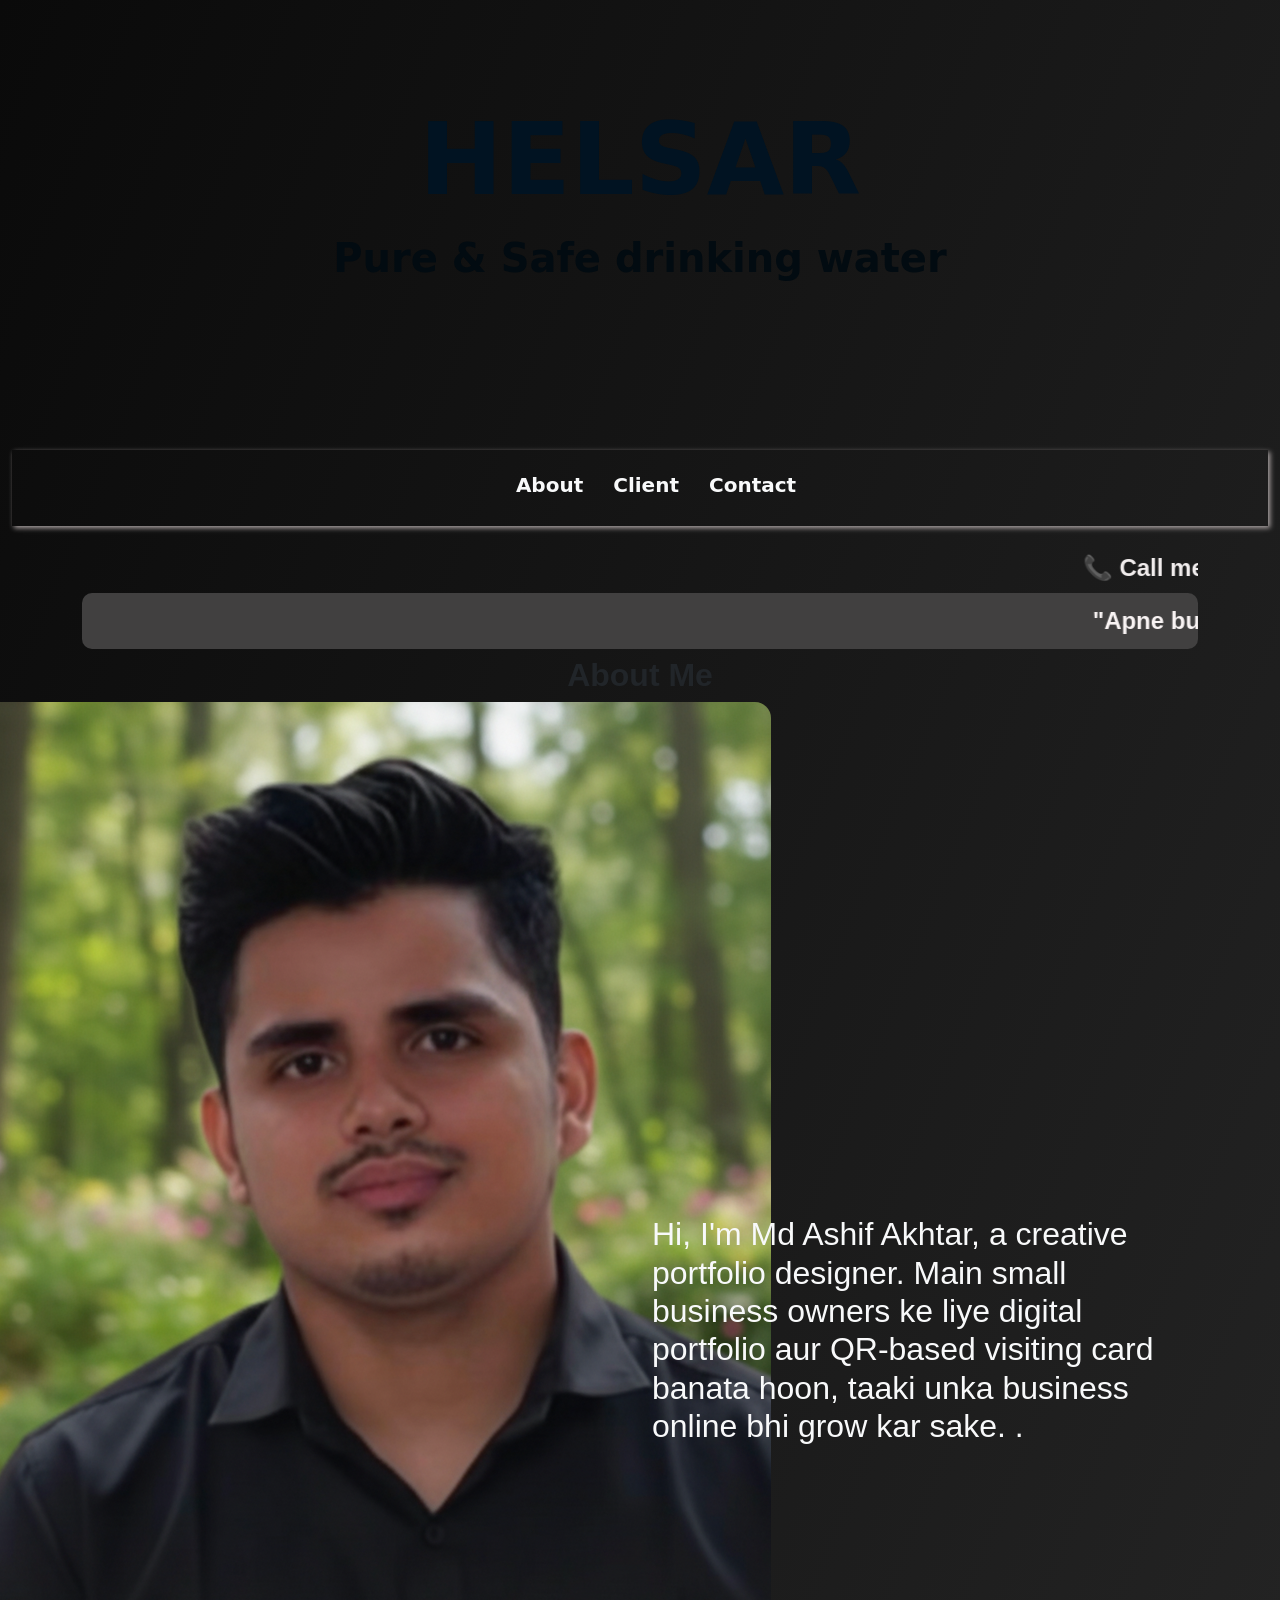
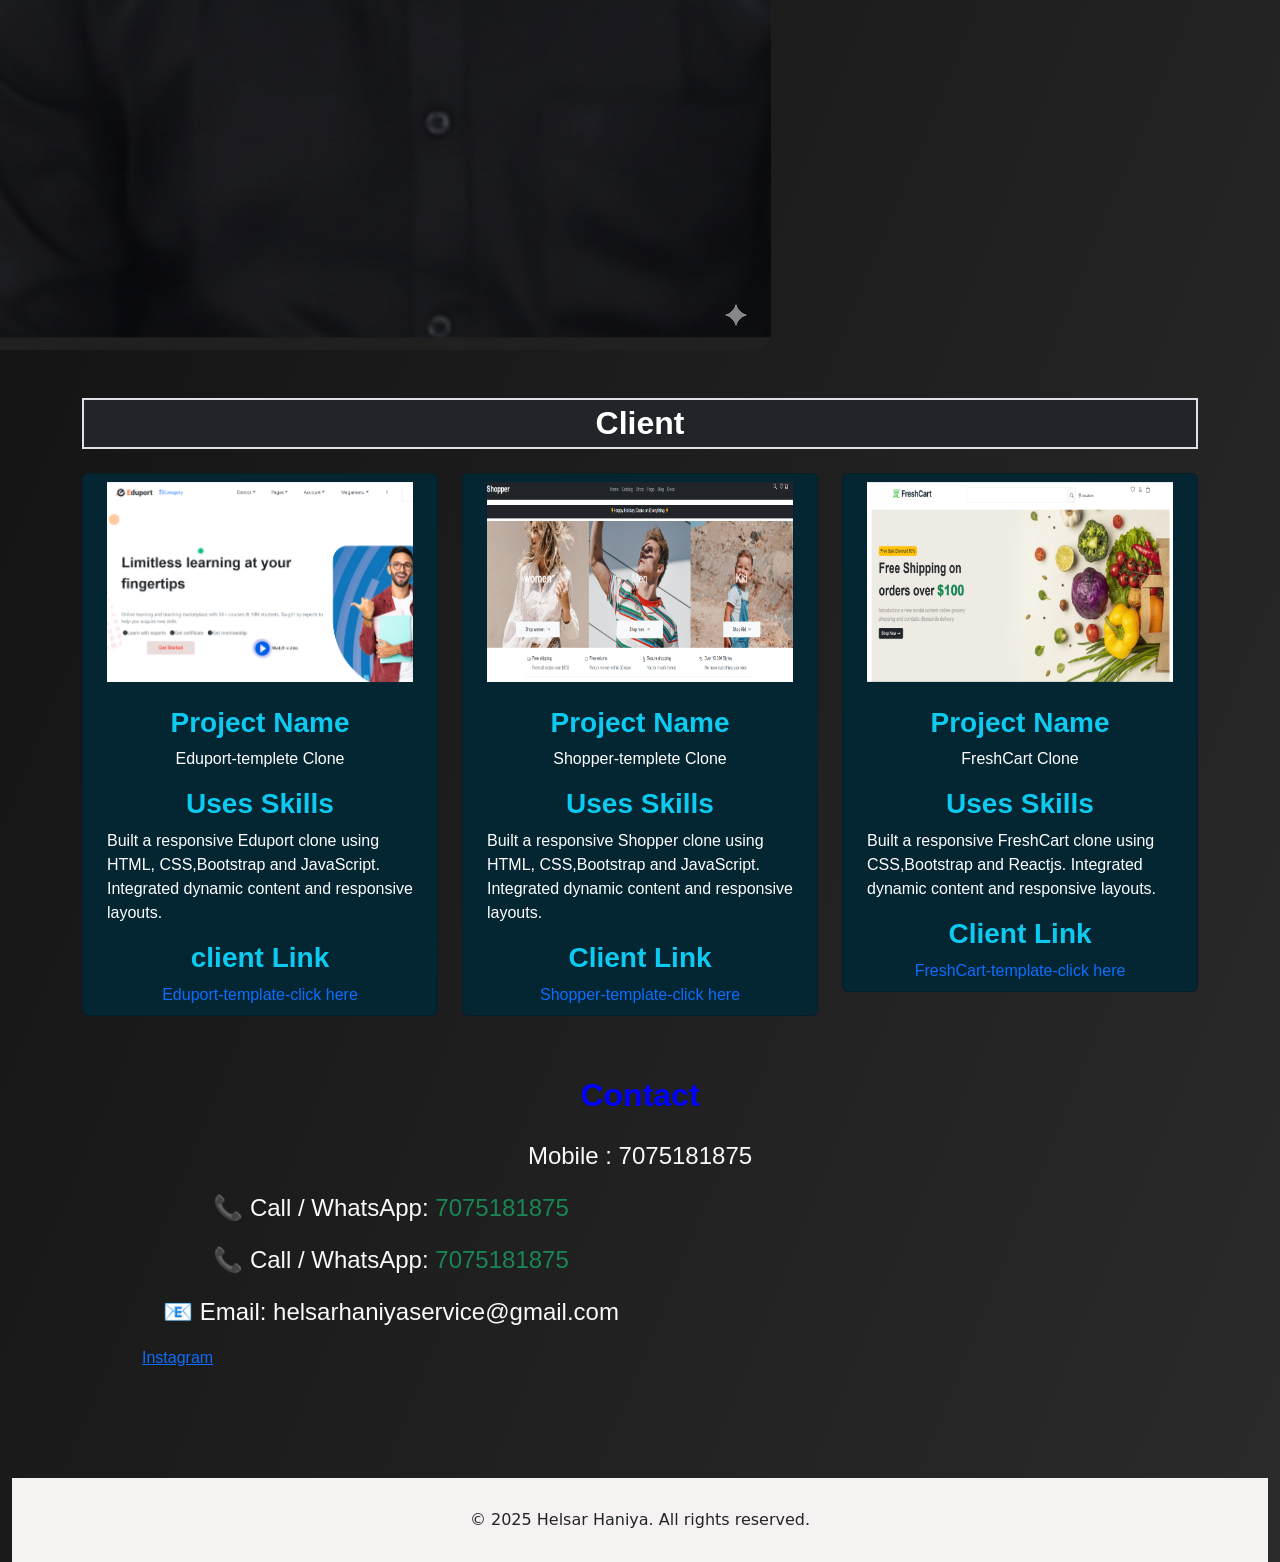
==== commit ce57121d: "update code" ====
--- a/index.html
+++ b/index.html
@@ -21,8 +21,8 @@
 <body class="container-fluid  text-white">
   <header class="col-12 col-sm-12 col-lg-12 animate__animated animate__fadeInDown">
 
-    <h1 class="name text-light">HELSAR HANIYA</h1>
-    <p class="fs-3 fw-bold skills mt-4 text-light">Portfolio Website Designer & Business Branding Expert</p>
+    <h1 class="name ">HELSAR</h1>
+    <p class=" names ">Pure & Safe drinking water</p>
 
 
   </header>
@@ -39,7 +39,7 @@
     <section id="about" class="about mt-4 ">
       <marquee behavior="scroll" direction="left" scrollamount="6"
         style="color:rgb(241, 237, 237); font-size:24px; font-weight:bold;">
-        📞 Call me : 9123234708 | 7075181875
+        📞 Call me : 7075181875 || 8271181874
 
       </marquee>
       <marquee behavior="scroll" direction="left" scrollamount="6"
@@ -63,15 +63,7 @@
         </div>
 
         <div class="col-12 col-sm-6 col-lg-6 d-flex mt-4 justify-content-center align-items-center">
-          <img id="abdul" src="./image/abdulrahim.PNG" class="rounded rounded-4" alt="" data-aos="zoom-in">
-        </div>
-
-        <div id="intro" class="col-12 col-sm-6 col-lg-6 d-flex justify-content-center align-items-center">
-
-          <h2 class="text-light mt-3" data-aos="fade-left">Hi, I'm Abdul Rahim Akhtar, a creative portfolio designer.
-            Main small business owners ke liye digital portfolio aur QR-based visiting card banata hoon,
-            taaki unka business online bhi grow kar sake.
-            .</h2>
+         
         </div>
       </div>
     </section>
@@ -185,12 +177,12 @@
       <div class="row">
         <h2 class="contact text-center">Contact</h2>
         <p class="text-center fs-4"></p>
-        <p class="text-center fs-4">Mobile : 9123234708 7075181875</p>
+        <p class="text-center fs-4">Mobile : 7075181875</p>
 
         <div>
           <div class="col-12 col-md-6 col-lg-6">
             <p class="text-center fs-4">📞 Call / WhatsApp: <a href="https://wa.me/9123234708"
-                class="text-decoration-none text-success">9123234708</a></p>
+                class="text-decoration-none text-success">7075181875</a></p>
             <p class="text-center fs-4">📞 Call / WhatsApp: <a href="https://wa.me/9123234708"
                 class="text-decoration-none text-success">7075181875</a></p>
           </div>
@@ -210,10 +202,10 @@
 
       <div class="row mt-4">
         <div class="col-12 col-sm-6 col-lg-6 ">
-          <img src="./image/1.png" width="100%" height="" alt="">
+          <img src="./image/" width="100%" height="" alt="">
         </div>
         <div class="col-12 col-sm-6 col-lg-6" id="visiting-card" data-aos="fade-right">
-          <img src="./image/2.png" width="100%" height="" alt="">
+          <img src="./image/" width="100%" height="" alt="">
         </div>
 
 
--- a/style.css
+++ b/style.css
@@ -97,14 +97,41 @@
     .tss{
         margin-top: 10px;
     }
+    .name{
+        font-size: 100px;
+        color: rgb(1, 19, 34);
+        font-weight: bold;
+    }
+    .names{
+        font-size: 40px;
+        color: rgb(2, 11, 17);
+        font-weight: bold;
+    }
+   
+ }
+  @media(max-width:600px){
+    
+    
+    .name{
+        font-size: 70px;
+        color: rgb(244, 244, 245);
+        font-weight: bold;
+        font-family: cursive;
+    }
+    .names{
+        font-size: 30px;
+        color: rgb(247, 247, 247);
+        font-weight: bold;
+    }
    
  }
 header{
     width: 100%;
-    background-image: url("https://mytasker.com/assets/images/WD-D-banner.jpg");
+    background-image: url(https://media.hswstatic.com/eyJidWNrZXQiOiJjb250ZW50Lmhzd3N0YXRpYy5jb20iLCJrZXkiOiJnaWZcL2JvdHRsZWQtd2F0ZXItNS5qcGciLCJlZGl0cyI6eyJyZXNpemUiOnsid2lkdGgiOiIxMjAwIn19fQ==);
     background-position:center;
     background-size:cover;
     background-repeat:no-repeat;
+   
     
     height: 450px;
     color: rgb(14, 14, 14);
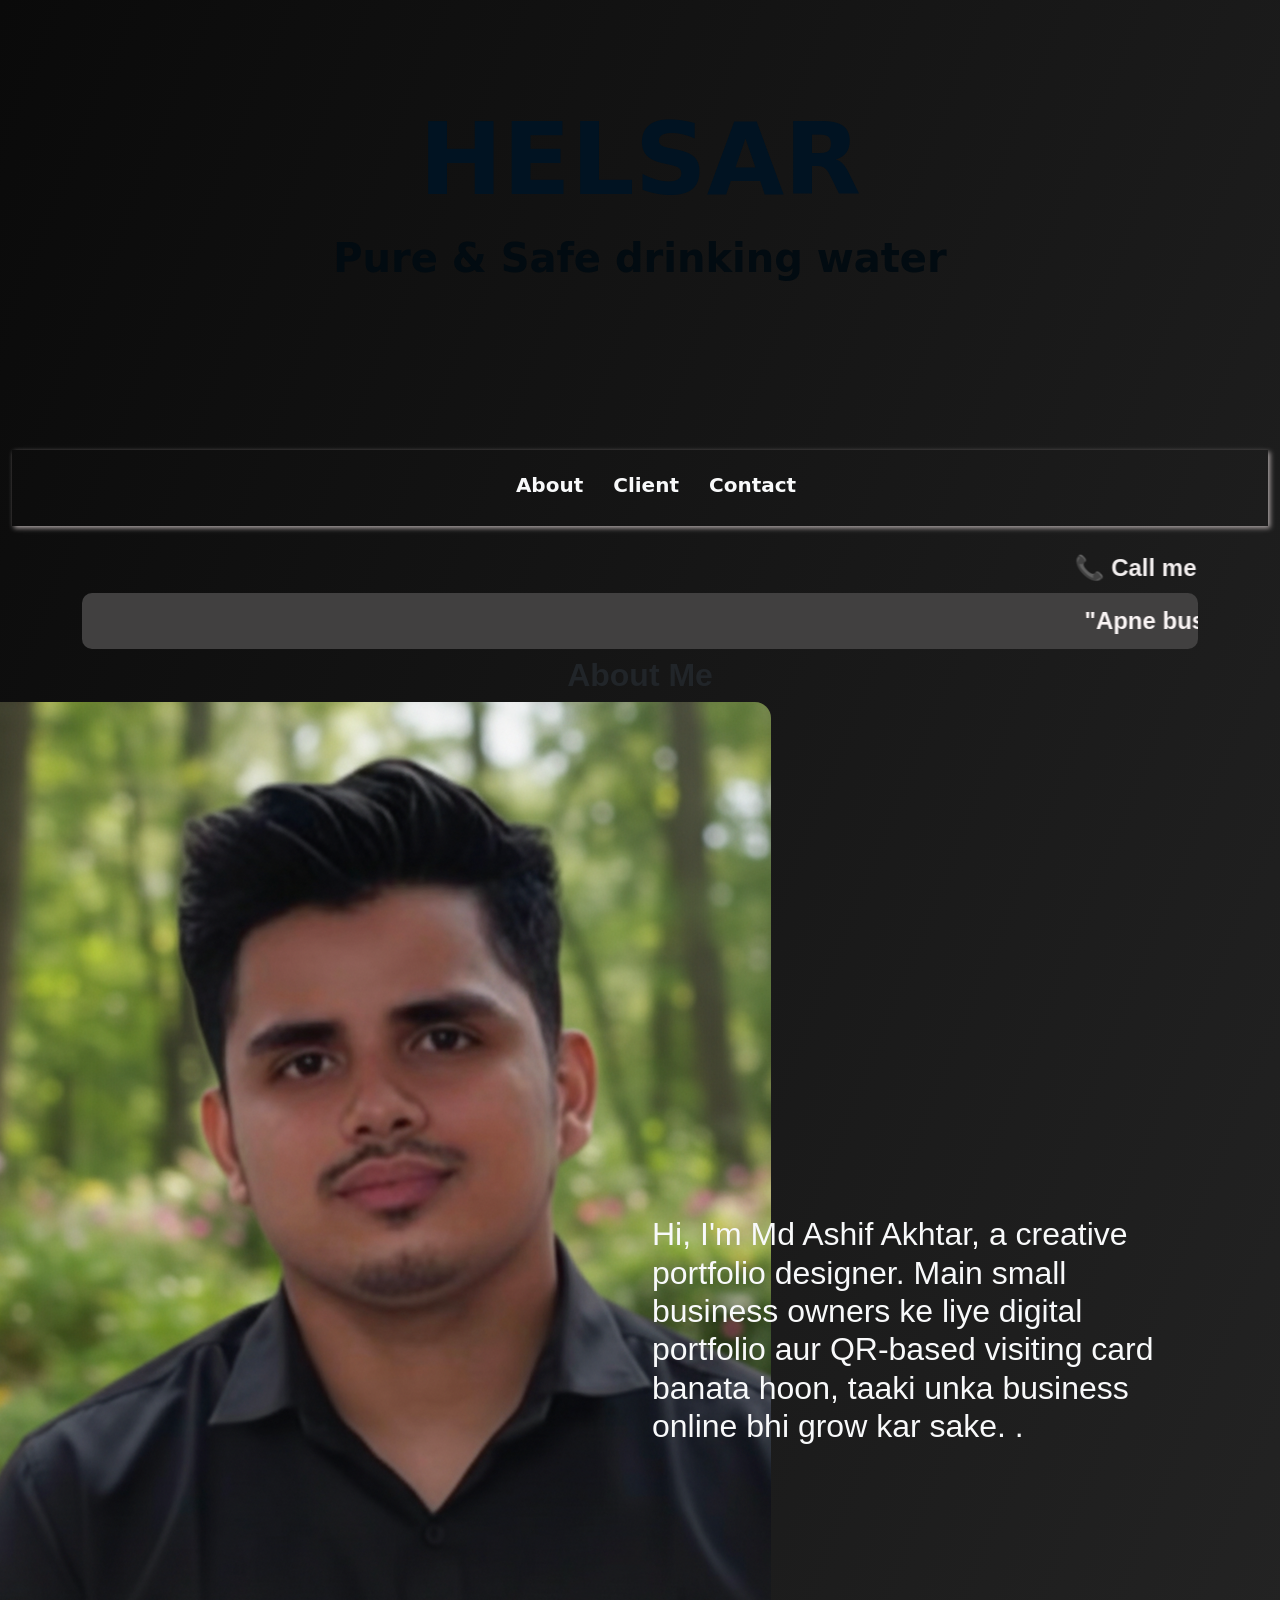
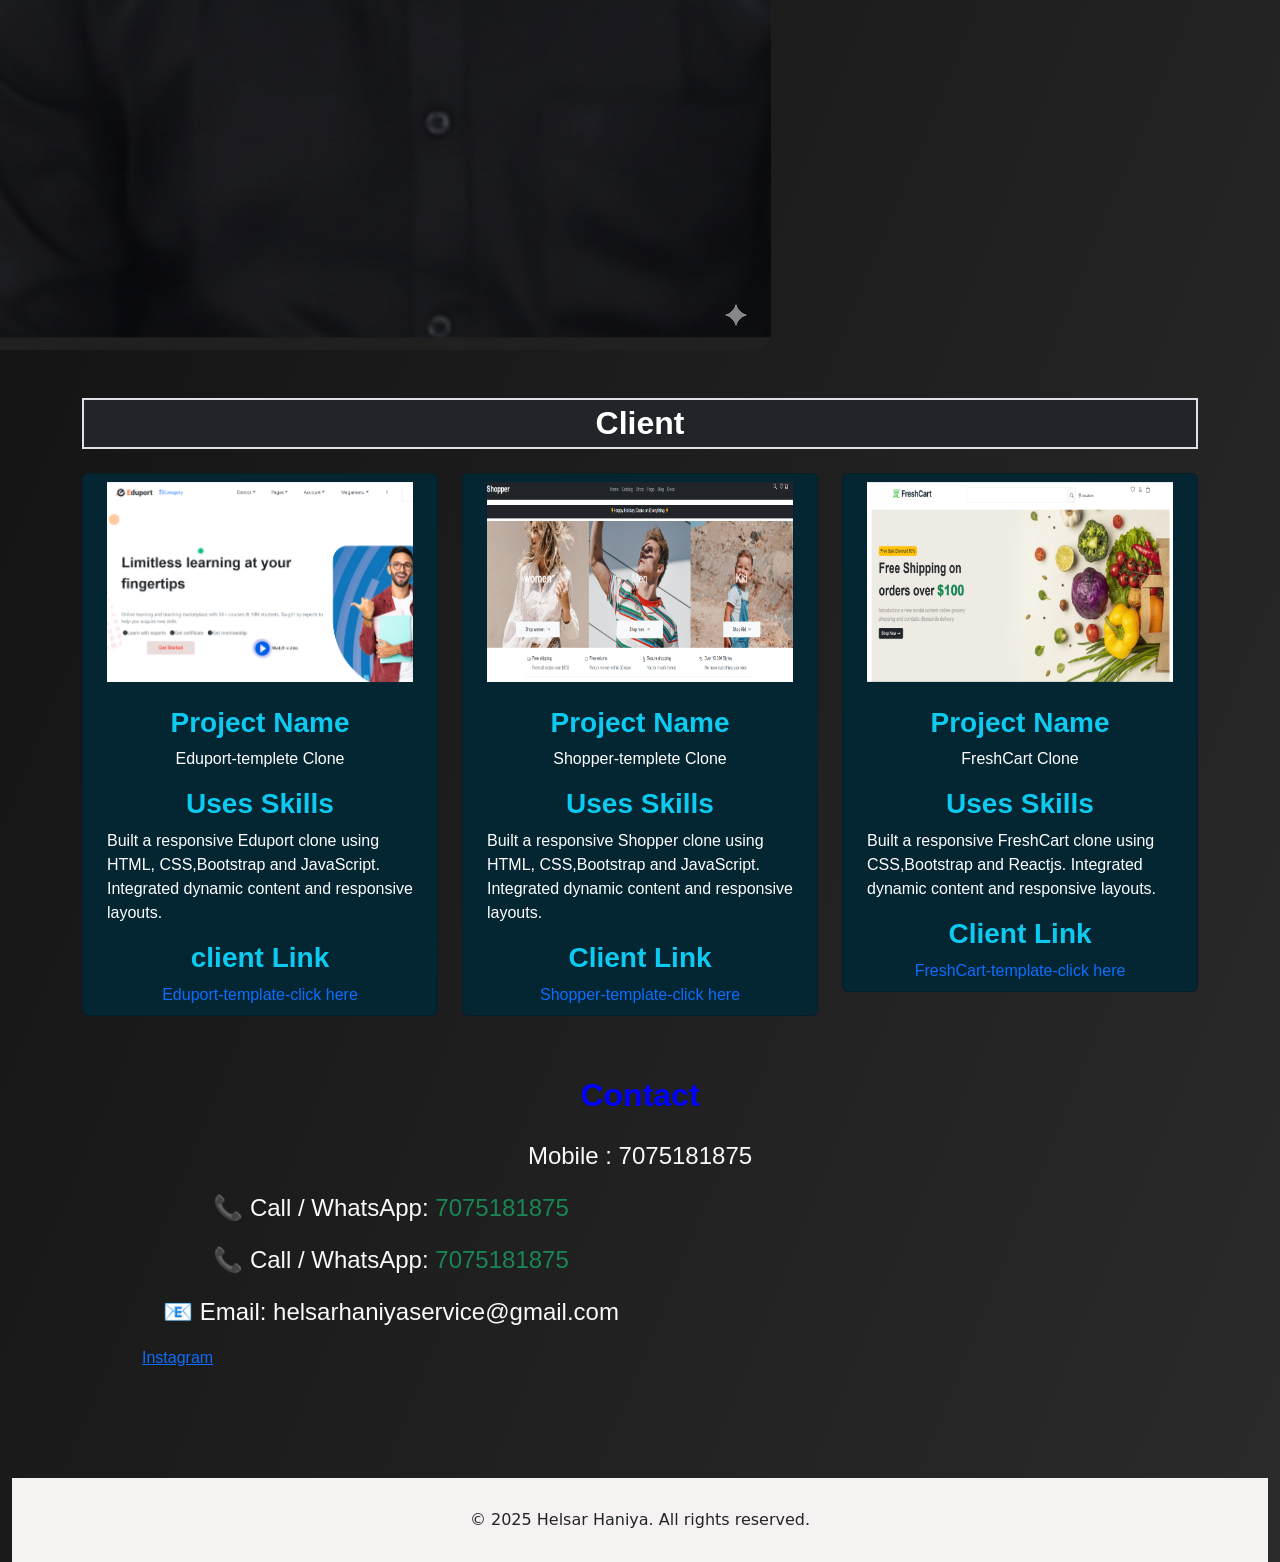
==== commit 18422518: "update new code" ====
--- a/index.html
+++ b/index.html
@@ -181,9 +181,9 @@
 
         <div>
           <div class="col-12 col-md-6 col-lg-6">
-            <p class="text-center fs-4">📞 Call / WhatsApp: <a href="https://wa.me/9123234708"
+            <p class="text-center fs-4">📞 Call / WhatsApp: <a href="https://wa.me/7075181875"
                 class="text-decoration-none text-success">7075181875</a></p>
-            <p class="text-center fs-4">📞 Call / WhatsApp: <a href="https://wa.me/9123234708"
+            <p class="text-center fs-4">📞 Call / WhatsApp: <a href="https://wa.me/7075181875"
                 class="text-decoration-none text-success">7075181875</a></p>
           </div>
           <div class="col-12 col-md-6 col-lg-6">
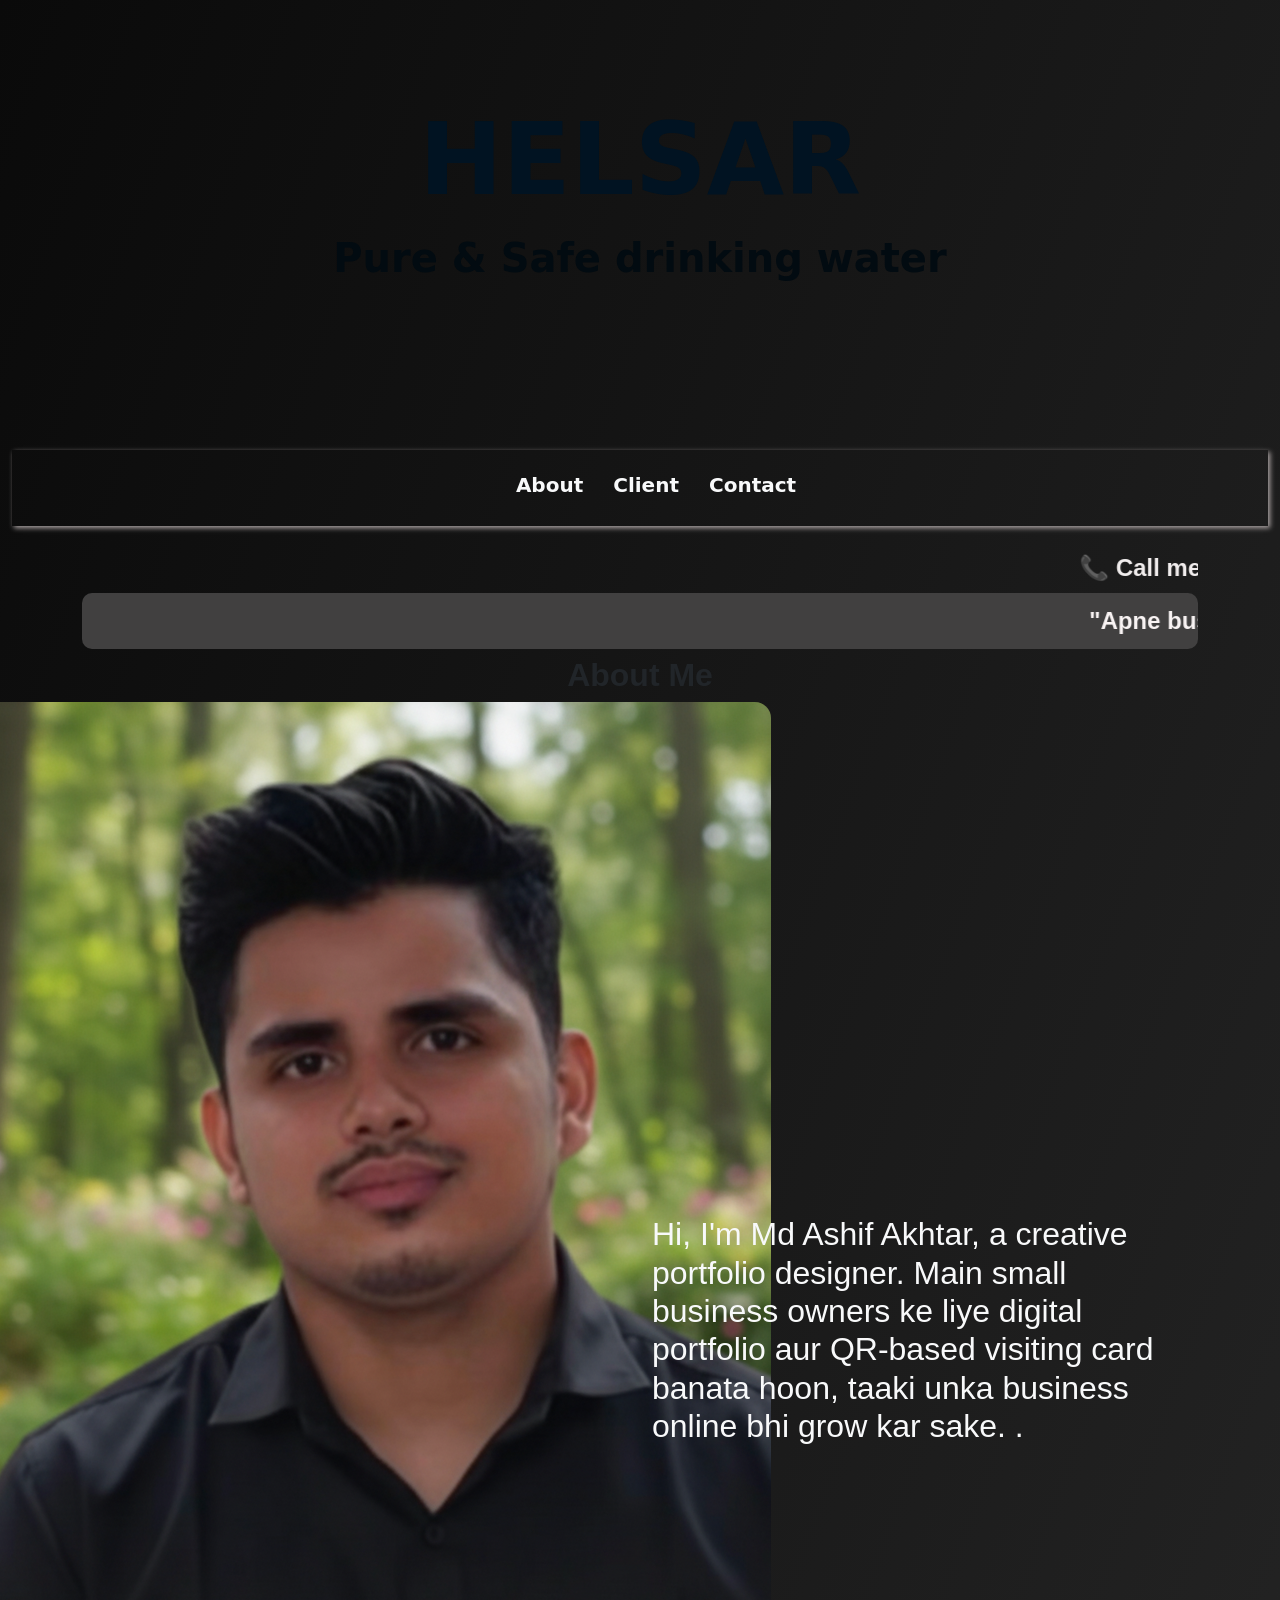
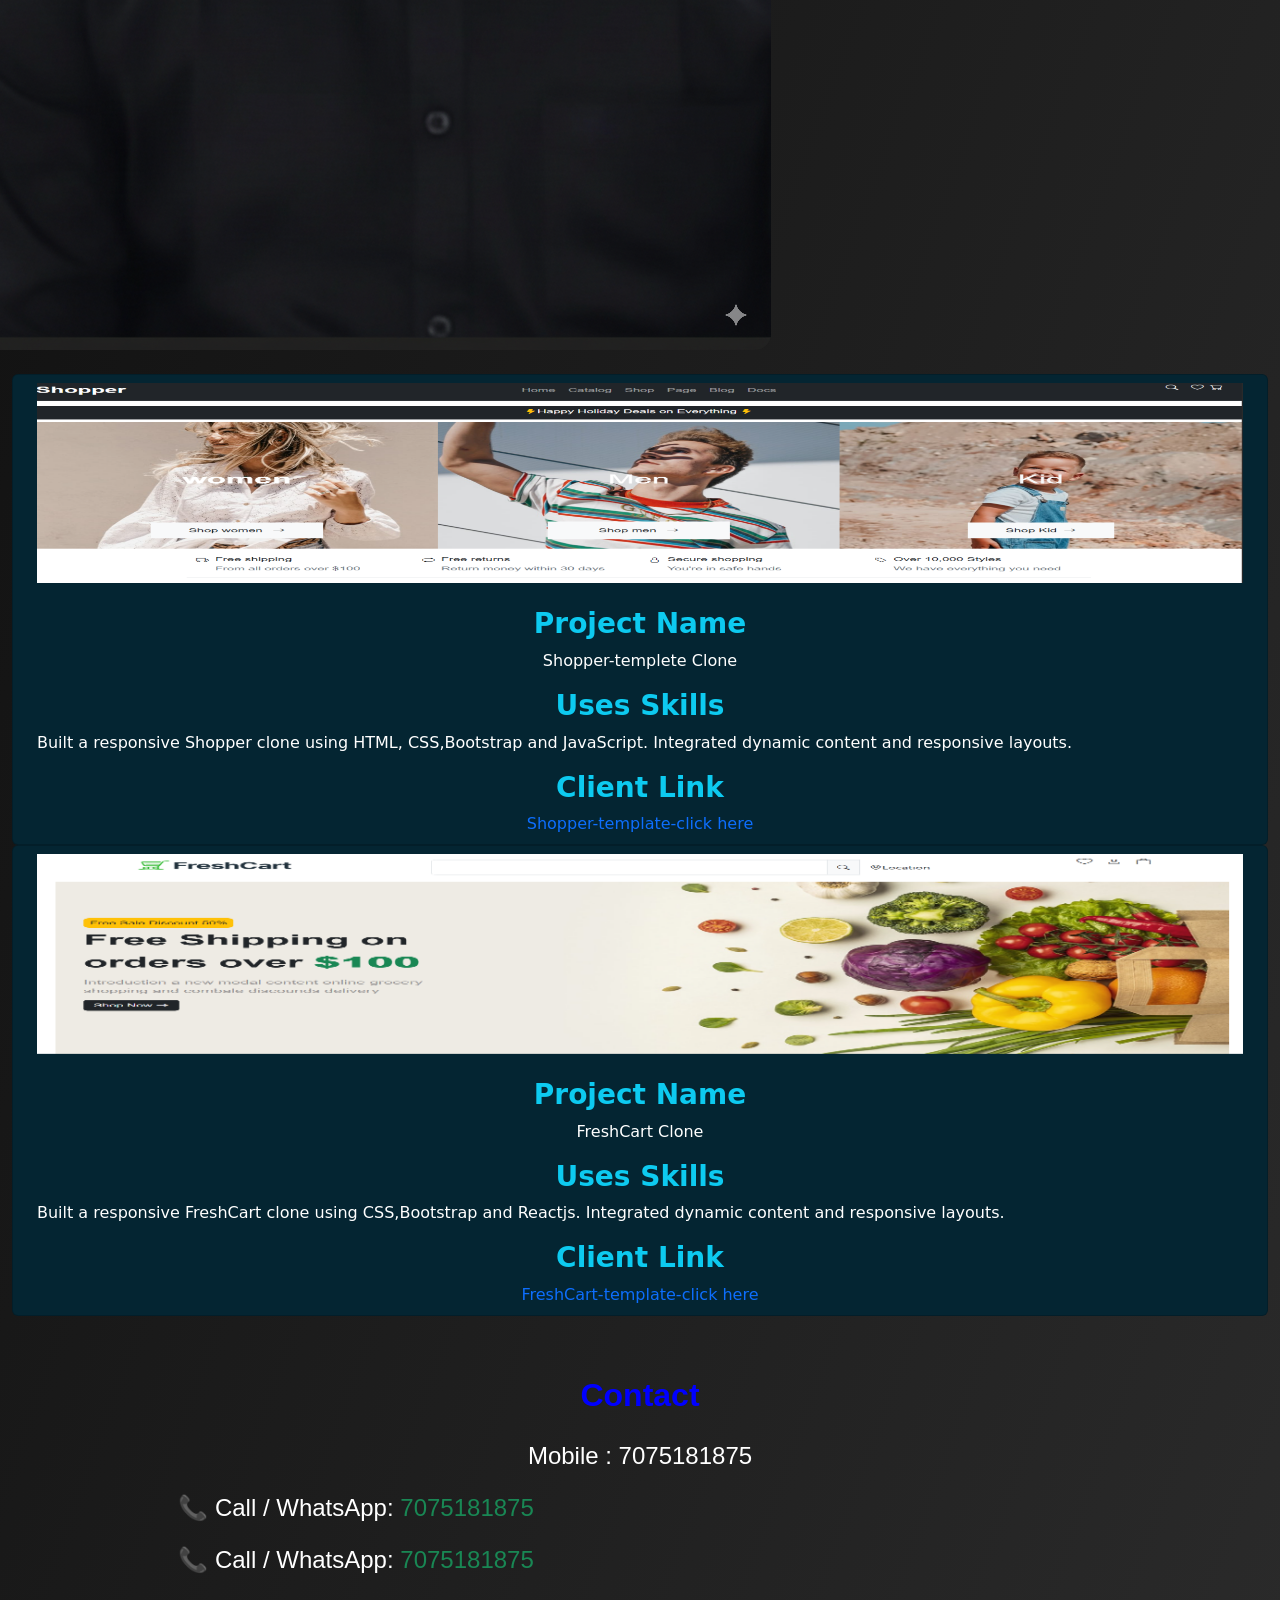
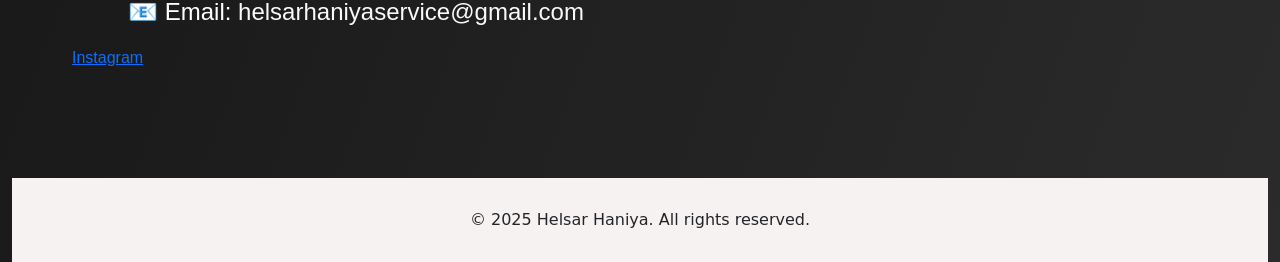
==== commit 7debe09a: "update code" ====
--- a/index.html
+++ b/index.html
@@ -69,42 +69,12 @@
     </section>
 
     <section id="project">
-      <h2 class="text-center fw-bold project border border-2 bg-dark text-white p-1 w-100 my-4">Client</h2>
-      <div class="row">
-        <div class="col-12 col-sm-12 col-lg-4 ">
-          <div class="card px-4 py-2 technical-card">
-            <div class="carousel slide" data-bs-ride="carousel" id="eduport">
-              <div class="carousel-inner text-center">
-                <div class="carousel-item active ">
-                  <img src="./image/edu-1.png" height="200" alt="">
-                </div>
-                <div class="carousel-item">
-                  <img src="./image/edu-2.png" height="200" alt="">
-                </div>
-                <div class="carousel-item">
-                  <img src="./image/edu-3.png" height="200" alt="">
-                </div>
-                <div class="carousel-item">
-                  <img src="./image/edu-4.png" height="200" alt="">
-                </div>
-                <div class="carousel-item">
-                  <img src="./image/edu-5.png" height="200" alt="">
-                </div>
-              </div>
-            </div>
-            <h3 class="text-center text-info mt-4 fw-bold">Project Name </h3>
-            <p class="text-center">Eduport-templete Clone</p>
-            <h3 class="text-center text-info fw-bold">Uses Skills</h3>
-            <p>Built a responsive Eduport clone using HTML, CSS,Bootstrap and JavaScript. Integrated dynamic content and
-              responsive layouts.</p>
-            <h3 class="text-center text-info fw-bold">client Link</h3>
-            <a class="text-decoration-none text-center" href=" https://ashif82.github.io/eduport-tamplete/"
-              target="_blank">Eduport-template-click here</a>
-
-          </div>
-        </div>
-
-        <div class="col-12 col-sm-12 col-lg-4 ">
+    
+
+          </div>
+        </div>
+
+        <div class="col-12 col-sm-12 col-lg-12 ">
           <div class="card px-4 py-2 technical-card second-project">
             <div class="carousel slide" data-bs-ride="carousel" id="eduport">
               <div class="carousel-inner">
@@ -140,7 +110,7 @@
           </div>
         </div>
 
-        <div class="col-12 col-sm-12 col-lg-4 ">
+        <div class="col-12 col-sm-12 col-lg-12 ">
           <div class="card px-4 py-2 technical-card second-project">
             <div class="carousel slide" data-bs-ride="carousel" id="eduport">
               <div class="carousel-inner">
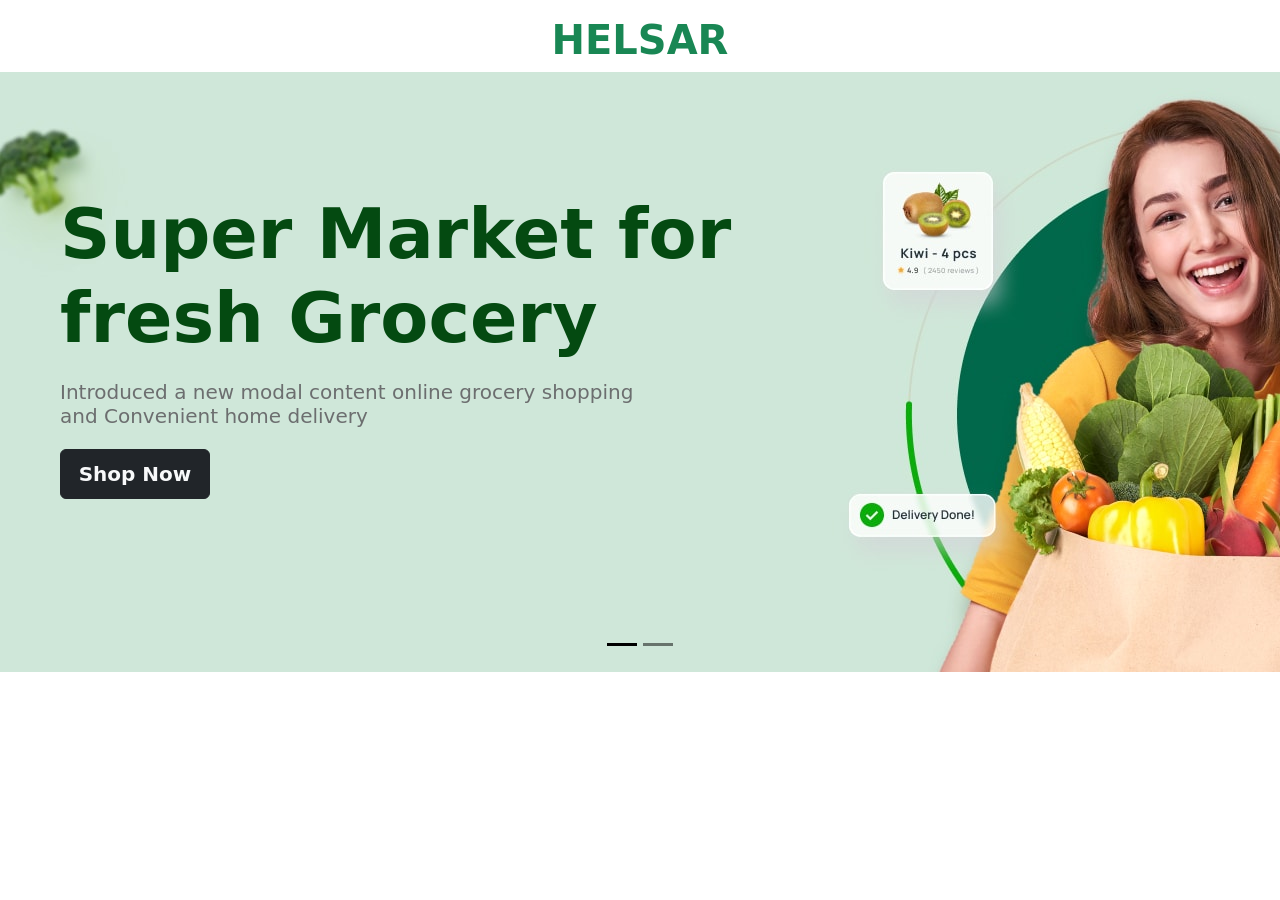
==== commit 0a371b84: "create header" ====
--- a/index.html
+++ b/index.html
@@ -17,185 +17,39 @@
 
   <title>HELSAR HANIYA | PORTFOLIO WEBSITE CREATOR</title>
 </head>
+<body>
+  <header>
+  <h1 class="text-center fw-bold text-success mt-3">HELSAR</h1>
+  </header>
+   <div class="carousel slide"data-bs-ride="carousel"id="slide"data-bs-theme="dark">
+        <div class="carousel-inner"> 
+            <div class="carousel-item active first-banner1">
+             <div class="bannertext">
+               <h1>Super Market for 
+                <p>fresh Grocery</p>
+               </h1>
+              <h2 class="bannerdowntext">Introduced a new modal content online grocery shopping <p>and Convenient home delivery</p></h2>
+              <button class="btn text-light btn-dark"> Shop Now</button>
+             </div>
+            </div>
+            <div class="carousel-item first-banner2">
+              <div class="bannertext2">
+               <h1>Free shipping on
+                <p>order over ₹100 </p>
+               </h1>
+              <h2 class="bannerdowntext2">Introduced a new modal content online grocery shopping <p>and Convenient home delivery</p></h2>
+              <button class="btn text-light btn-dark"> Shop Now</button>
+             </div>
+            </div>
+          
+        </div>
+        <div class="carousel-indicators">
+            <button class="active" data-bs-target="#slide"data-bs-slide-to="0"></button>
+            <button data-bs-target="#slide"data-bs-slide-to="1"></button>
+           
+        </div>
+    </div>
 
-<body class="container-fluid  text-white">
-  <header class="col-12 col-sm-12 col-lg-12 animate__animated animate__fadeInDown">
-
-    <h1 class="name ">HELSAR</h1>
-    <p class=" names ">Pure & Safe drinking water</p>
-
-
-  </header>
-
-  <nav>
-    <ul>
-      <li><a class="text-light" href="#about">About</a></li>
-      <li><a class="text-light" href="#project">Client</a></li>
-      <li><a class="text-light" href="#Contacts">Contact</a></li>
-
-    </ul>
-  </nav>
-  <div class="container text-light">
-    <section id="about" class="about mt-4 ">
-      <marquee behavior="scroll" direction="left" scrollamount="6"
-        style="color:rgb(241, 237, 237); font-size:24px; font-weight:bold;">
-        📞 Call me : 7075181875 || 8271181874
-
-      </marquee>
-      <marquee behavior="scroll" direction="left" scrollamount="6"
-        style="background-color: rgb(65, 64, 64); color:rgb(249, 244, 244); font-size:24px; font-weight:bold; padding: 10px; border-radius: 10px;">
-        "Apne business ka ek digital identity banayein! Custom Portfolio Website aur Visiting Card QR setup ke liye abhi
-        contact karein"
-      </marquee>
-
-      <h2 class="text-center fw-bold text-dark">About Me</h2>
-      <div class="row">
-        <div class="col-12 col-sm-6 col-lg-6 d-flex justify-content-center align-items-center">
-          <img id="ashif" src="./image/ashif.png" class="rounded rounded-4" alt="" data-aos="zoom-in">
-        </div>
-
-        <div id="intro" class="col-12 col-sm-6 col-lg-6 d-flex justify-content-center align-items-center">
-
-          <h2 class="text-light mt-3" data-aos="fade-left">Hi, I'm Md Ashif Akhtar, a creative portfolio designer.
-            Main small business owners ke liye digital portfolio aur QR-based visiting card banata hoon,
-            taaki unka business online bhi grow kar sake.
-            .</h2>
-        </div>
-
-        <div class="col-12 col-sm-6 col-lg-6 d-flex mt-4 justify-content-center align-items-center">
-         
-        </div>
-      </div>
-    </section>
-
-    <section id="project">
-    
-
-          </div>
-        </div>
-
-        <div class="col-12 col-sm-12 col-lg-12 ">
-          <div class="card px-4 py-2 technical-card second-project">
-            <div class="carousel slide" data-bs-ride="carousel" id="eduport">
-              <div class="carousel-inner">
-                <div class="carousel-item active w-100">
-                  <img src="./image/shopper-1.png" height="200" class="w-100" alt="">
-                </div>
-                <div class="carousel-item w-100">
-                  <img src="./image/shopper-2.png" height="200" class="w-100" alt="">
-                </div>
-                <div class="carousel-item w-100">
-                  <img src="./image/shopper-3.png" height="200" class="w-100" alt="">
-                </div>
-                <div class="carousel-item w-100">
-                  <img src="./image/shopper-4.png" height="200" class="w-100" alt="">
-                </div>
-                <div class="carousel-item w-100">
-                  <img src="./image/shopper-5.png" height="200" class="w-100" alt="">
-                </div>
-                <div class="carousel-item w-100">
-                  <img src="./image/shoppper-6.png" height="200" class="w-100" alt="">
-                </div>
-              </div>
-            </div>
-            <h3 class="text-center text-info mt-4 fw-bold">Project Name </h3>
-            <p class="text-center">Shopper-templete Clone</p>
-            <h3 class="text-center text-info fw-bold">Uses Skills</h3>
-            <p>Built a responsive Shopper clone using HTML, CSS,Bootstrap and JavaScript. Integrated dynamic content and
-              responsive layouts.</p>
-            <h3 class="text-center text-info fw-bold">Client Link</h3>
-            <a class="text-decoration-none text-center" href="https://ashif82.github.io/shopper-template/"
-              target="_blank">Shopper-template-click here</a>
-
-          </div>
-        </div>
-
-        <div class="col-12 col-sm-12 col-lg-12 ">
-          <div class="card px-4 py-2 technical-card second-project">
-            <div class="carousel slide" data-bs-ride="carousel" id="eduport">
-              <div class="carousel-inner">
-                <div class="carousel-item active w-100">
-                  <img src="./image/freshcart1.png" height="200" class="w-100" alt="">
-                </div>
-                <div class="carousel-item w-100">
-                  <img src="./image/freshcart2.png" height="200" class="w-100" alt="">
-                </div>
-                <div class="carousel-item w-100">
-                  <img src="./image/freshcard3.png" height="200" class="w-100" alt="">
-                </div>
-                <div class="carousel-item w-100">
-                  <img src="./image/freshcard4.png" height="200" class="w-100" alt="">
-                </div>
-              </div>
-            </div>
-            <h3 class="text-center text-info mt-4 fw-bold">Project Name </h3>
-            <p class="text-center">FreshCart Clone</p>
-            <h3 class="text-center text-info fw-bold">Uses Skills</h3>
-            <p>Built a responsive FreshCart clone using CSS,Bootstrap and Reactjs. Integrated dynamic content and
-              responsive layouts.</p>
-            <h3 class="text-center text-info fw-bold">Client Link</h3>
-            <a class="text-decoration-none text-center" href="https://ashif82.github.io/ReactProject/"
-              target="_blank">FreshCart-template-click here</a>
-
-          </div>
-        </div>
-      </div>
-    </section>
-    </section>
-
-    <section id="Contacts" class="l-contect">
-      <div class="row">
-        <h2 class="contact text-center">Contact</h2>
-        <p class="text-center fs-4"></p>
-        <p class="text-center fs-4">Mobile : 7075181875</p>
-
-        <div>
-          <div class="col-12 col-md-6 col-lg-6">
-            <p class="text-center fs-4">📞 Call / WhatsApp: <a href="https://wa.me/7075181875"
-                class="text-decoration-none text-success">7075181875</a></p>
-            <p class="text-center fs-4">📞 Call / WhatsApp: <a href="https://wa.me/7075181875"
-                class="text-decoration-none text-success">7075181875</a></p>
-          </div>
-          <div class="col-12 col-md-6 col-lg-6">
-            <p class="text-center fs-4">📧 Email: <a href="mailto:ashif.helsarhaniyaservice.com"
-                class="text-decoration-none text-light">helsarhaniyaservice@gmail.com</a></p>
-          </div>
-
-        </div>
-      </div>
-      <div>
-  <a href="https://instagram.com/helsarhaniya01" target="_blank">
-  <i class="fab fa-instagram"></i> Instagram
-</a>
-</div>
-
-
-      <div class="row mt-4">
-        <div class="col-12 col-sm-6 col-lg-6 ">
-          <img src="./image/" width="100%" height="" alt="">
-        </div>
-        <div class="col-12 col-sm-6 col-lg-6" id="visiting-card" data-aos="fade-right">
-          <img src="./image/" width="100%" height="" alt="">
-        </div>
-
-
-      </div>
-
-
-    </section>
-
-
-  </div>
-  <script>
-    AOS.init({
-      duration: 1200, // animation time
-      once: true // ek hi baar chale
-    });
-  </script>
-
-  <footer class="text-center text-dark">
-    &copy; 2025 Helsar Haniya. All rights reserved.
-  </footer>
 </body>
 
 </html>
--- a/style.css
+++ b/style.css
@@ -1,285 +1,131 @@
-*{
-    padding: 0;
-    margin: 0;
+.header-banner{
+    width: 100%;
+    height: 600px;
 }
-body{
-    background: linear-gradient(to bottom right, #0a0a0a, #2b2b2b);
-  color: white;
-    overflow-x: hidden;
+.first-banner{
+    background-image: url(./image/slide-1.jpg);
+    width: 100%;
+    height: 600px;
+
+}
+@media(max-width:600px){
    
+.first-banner1{
+    background-image: url(./image/slide-1.jpg);
+    background-position: center;
+    background-size: cover;
+    width: 100%;
+    height: 300px;
+
+}
+.first-banner2{
+    background-image: url(./image/slider-2.jpg);
+    background-position: center;
+    background-size: cover;
+    width: 100%;
+    height: 300px;
+
+}
+.bannertext h1{
+    font-size: 25px;
+   font-weight: bold;
+   margin-top: 60px;
+   margin-left: 20px;
+   color: rgb(4, 74, 17);
+}
+.bannerdowntext{
+    font-size: 10px;
+     /* margin-top: 20px; */
+   margin-left: 20px;
+   color: rgb(108, 110, 111);
+}
+.text-light{
+    width: 80px;
+    height: 30px;
+   margin-left: 20px;
+   font-weight: bold;
+   font-size: 10px;
 }
 
-@media(max-width:600px){
-    .container-fluid{
-        overflow-x: hidden;
-    }
-   header{
-   width: 100%;
-    background-image: url("https://mytasker.com/assets/images/WD-D-banner.jpg");
-  
-    
-    height: 550px !important;
-    color: rgb(14, 14, 14);
-    padding: 100px 20px;
-    text-align: center;
-   } 
-   #ashif{
-    width: 100%;
-    height: 560px !important;
-   }
-     #abdul{
-    width: 100%;
-    height: 500px !important;
-   }
-  
-  
-   nav ul{
-    display: flex;
-    flex-direction: column;
-    gap: 5px !important;
-   }
-   .ts{
-    font-size: 20px;
-    padding: 0px;
-    /* margin-top: 20px; */
+.bannertext2 h1{
+    font-size: 25px;
+   font-weight: bold;
+   margin-top: 60px;
+   margin-left: 20px;
+   color: rgb(4, 74, 17);
 }
-.tss{
-    margin-top: 20px;
+.bannerdowntext2{
+    font-size: 10px;
+     /* margin-top: 20px; */
+   margin-left: 20px;
+   color: rgb(108, 110, 111);
 }
-.abouts{
-    margin-top: 15px;
-    font-family:system-ui, -apple-system, BlinkMacSystemFont, 'Segoe UI', Roboto, Oxygen, Ubuntu, Cantarell, 'Open Sans', 'Helvetica Neue', sans-serif;
+.text-light{
+    width: 80px;
+    height: 30px;
+   margin-left: 20px;
+   font-weight: bold;
+   font-size: 10px;
 }
 
-   
 }
 @media(max-width:800px){
-    header{
-     height: 300px !important;
-    } 
-   
-    nav ul{
-     display: flex;
-     flex-direction: column;
-     gap: 5px !important;
-    }
-    .second-project{
-        margin-top: 20px;
-    }
-    .ts{
-        font-size: 20px;
-        padding: 30px;  
-    }
-    .tss{
-        margin-top: 20px;
-    }
-    #visiting-card{
-        margin-top: 20px;
-    }
-     #ashif{
-    width: 100%;
-    height: 400px;
-   }
-     #abdul{
-    width: 100%;
-    height: 400px;
-   }
-  
-   
-    
- }
- @media(min-width:800px){
-    .ts{
-        font-size: 18px;
-        padding: 70px;
- 
-    }
-    .tss{
-        margin-top: 10px;
-    }
-    .name{
-        font-size: 100px;
-        color: rgb(1, 19, 34);
-        font-weight: bold;
-    }
-    .names{
-        font-size: 40px;
-        color: rgb(2, 11, 17);
-        font-weight: bold;
-    }
-   
- }
-  @media(max-width:600px){
-    
-    
-    .name{
-        font-size: 70px;
-        color: rgb(244, 244, 245);
-        font-weight: bold;
-        font-family: cursive;
-    }
-    .names{
-        font-size: 30px;
-        color: rgb(247, 247, 247);
-        font-weight: bold;
-    }
-   
- }
-header{
-    width: 100%;
-    background-image: url(https://media.hswstatic.com/eyJidWNrZXQiOiJjb250ZW50Lmhzd3N0YXRpYy5jb20iLCJrZXkiOiJnaWZcL2JvdHRsZWQtd2F0ZXItNS5qcGciLCJlZGl0cyI6eyJyZXNpemUiOnsid2lkdGgiOiIxMjAwIn19fQ==);
-    background-position:center;
-    background-size:cover;
-    background-repeat:no-repeat;
-   
-    
-    height: 450px;
-    color: rgb(14, 14, 14);
-    padding: 100px 20px;
-    text-align: center;
-    
-} 
-nav{
-    box-shadow: 2px 2px 5px rgb(175, 167, 167);
-    padding: 10px;
-   }
-nav ul{
-    display: flex;
-    justify-content: center;
-    gap: 30px;
-}
-nav ul li{
-    list-style: none;
-    margin-top: 10px;
-    font-weight:700;
-    font-size: 20px;
-}
-nav ul li a{
-   text-decoration: none;
-   color: black;
-  
-}
-.container{
-    font-family:arial
-}
-
-.Door ,.Windows,.about-me ,.html , .css , .javascript , .reactjs , .bootstrap , .mysql,.contact{
-    color:blue;
-    font-weight: bold;
-}
-.technical-card{
-    transition: 0.5s;
-    background-color: rgb(4, 37, 50);
-    color: white;
-}
-.technical-card:hover{
-    box-shadow: 2px 2px 5px 2px rgb(224, 224, 226), -2px -2px 5px 2px rgb(224, 224, 226);
-    transform: translateY(-10px);
-    transition: 0.5s;
-}
-/* section{
-    width: 85%;
-  margin: auto;
-} */
-.l-contect{
-    padding: 60px 60px;
-    font-family: arial;
-}
-footer{
-    background-color: rgb(247, 242, 242);
-    padding: 30px 20px;
-}
-@keyframes profils {
-    from {
-      opacity: 0;
-      transform: translateX(-500px)translateY(360px);
-    }
-    to {
-      opacity: 1;
-      transform: translateX(0)translateY(0); 
-    }
-  }
-  @keyframes about {
-    from{
-        opacity: 0;
-        transform: translateX(500px)translateY(-360px);
-    }
-    to{
-        opacity: 1;
-        transform: translateX(0)translateY(0);
-    } 
-  }
-  @keyframes name{
-    from{
-        opacity: 0;
-        transform: translateY(-15px);
-    }
-    to{
-        opacity: 1;
-        transform: translateY(0);
-    }
-  }
-  @keyframes skill{
-    from{
-        opacity: 0;
-        transform: translateY(-15px);
-    }
-    to{
-        opacity: 1;
-        transform: translateY(0);
-       
-    }
-  }
- 
-  #intro{
-    font-family:'Gill Sans', 'Gill Sans MT', Calibri, 'Trebuchet MS', sans-serif;
-  }
-  .profiles{
-    animation: profils 4s ease-in-out;
-  }
-  .abouts{
-    animation: about 4s ease-in-out;
-    font-family: arial;
-  }
-  .name{
-    animation: name 2s ease-in-out;
-  }
-  .skills{
-    animation: skill 5s  ease-in-out ;
-  }
-  #t-skills{
-    margin-top: 50px;
-  }
-  #giticon{
-    display: flex;
-    justify-content: center;
-    align-items: center;  
-}
-#door{
-    margin-top: 60px;
     
 }
-
-   #select{
-    display: flex;
-    gap: 25px;
-    overflow-x: auto;
-    overflow-y: hidden;
-    padding: 14px;
-    scroll-behavior: smooth;
-    -webkit-overflow-scrolling: touch;
-    scroll-snap-type: x mandatory; 
-  }
-  #select::-webkit-scrollbar {
-  display: none;        
+@media(min-width:800px){
+    
+.first-banner1{
+    background-image: url(./image/slide-1.jpg);
+    width: 100%;
+    height: 600px;
 }
-.images{
-    border: 10px solid rgb(228, 222, 222);
-      transition: all 0.5s ease-in-out;
+.first-banner2{
+    background-image: url(./image/slider-2.jpg);
+    background-position: center;
+    background-size: cover;
+    width: 100%;
+    height: 600px;
 }
-.images:hover{
-    width:220px ;
-    height: 220px;
-   
-
+.bannertext h1{
+    font-size: 70px;
+   font-weight: bold;
+   margin-top: 120px;
+   margin-left: 60px;
+   color: rgb(4, 74, 17);
 }
+.bannerdowntext{
+    font-size: 20px;
+     margin-top: 20px;
+   margin-left: 60px;
+   color: rgb(108, 110, 111);
+}
+.text-light{
+    width: 150px;
+    height: 50px;
+     margin-top: 5px;
+   margin-left: 60px;
+   font-weight: bold;
+   font-size: 20px;
+}
+.bannertext2 h1{
+    font-size: 70px;
+   font-weight: bold;
+   margin-top: 120px;
+   margin-left: 60px;
+   color: rgb(4, 74, 17);
+}
+.bannerdowntext2{
+    font-size: 20px;
+     margin-top: 20px;
+   margin-left: 60px;
+   color: rgb(108, 110, 111);
+}
+.text-light{
+    width: 150px;
+    height: 50px;
+     margin-top: 5px;
+   margin-left: 60px;
+   font-weight: bold;
+   font-size: 20px;
+}
+}
